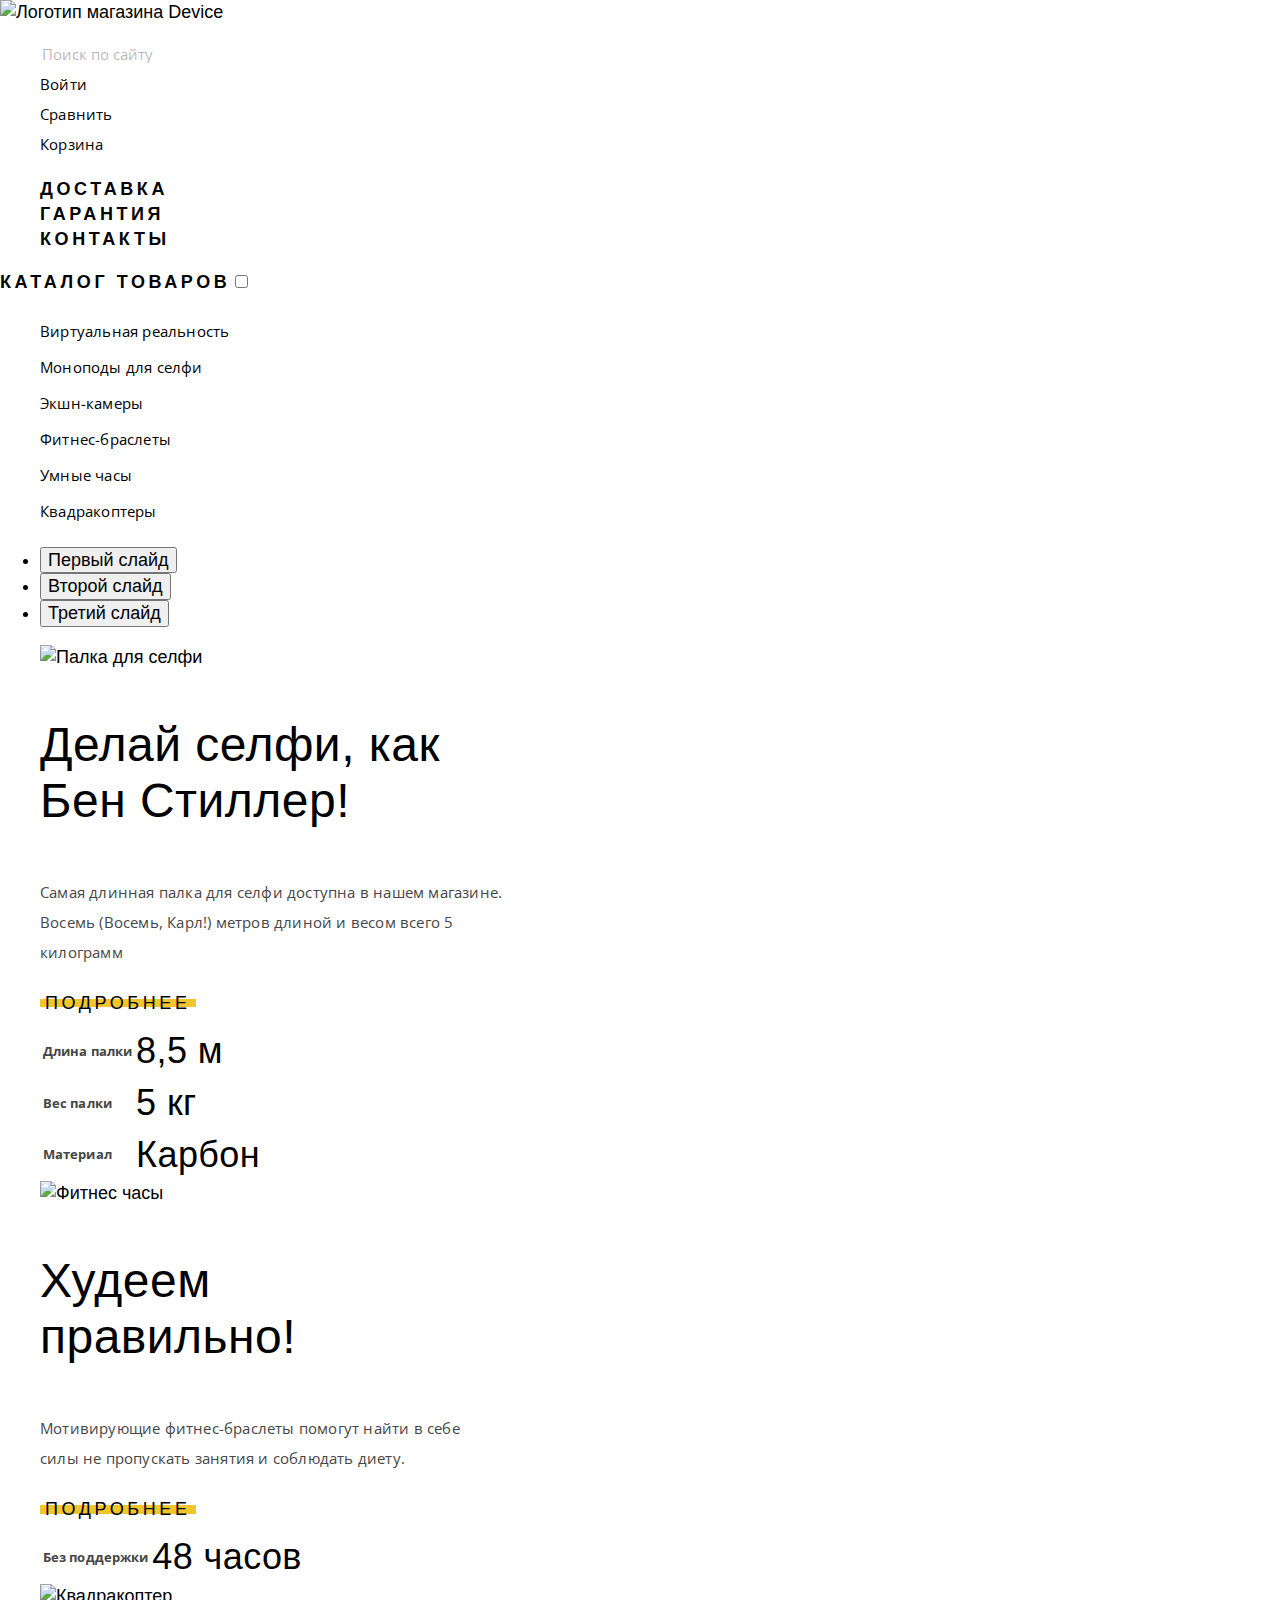
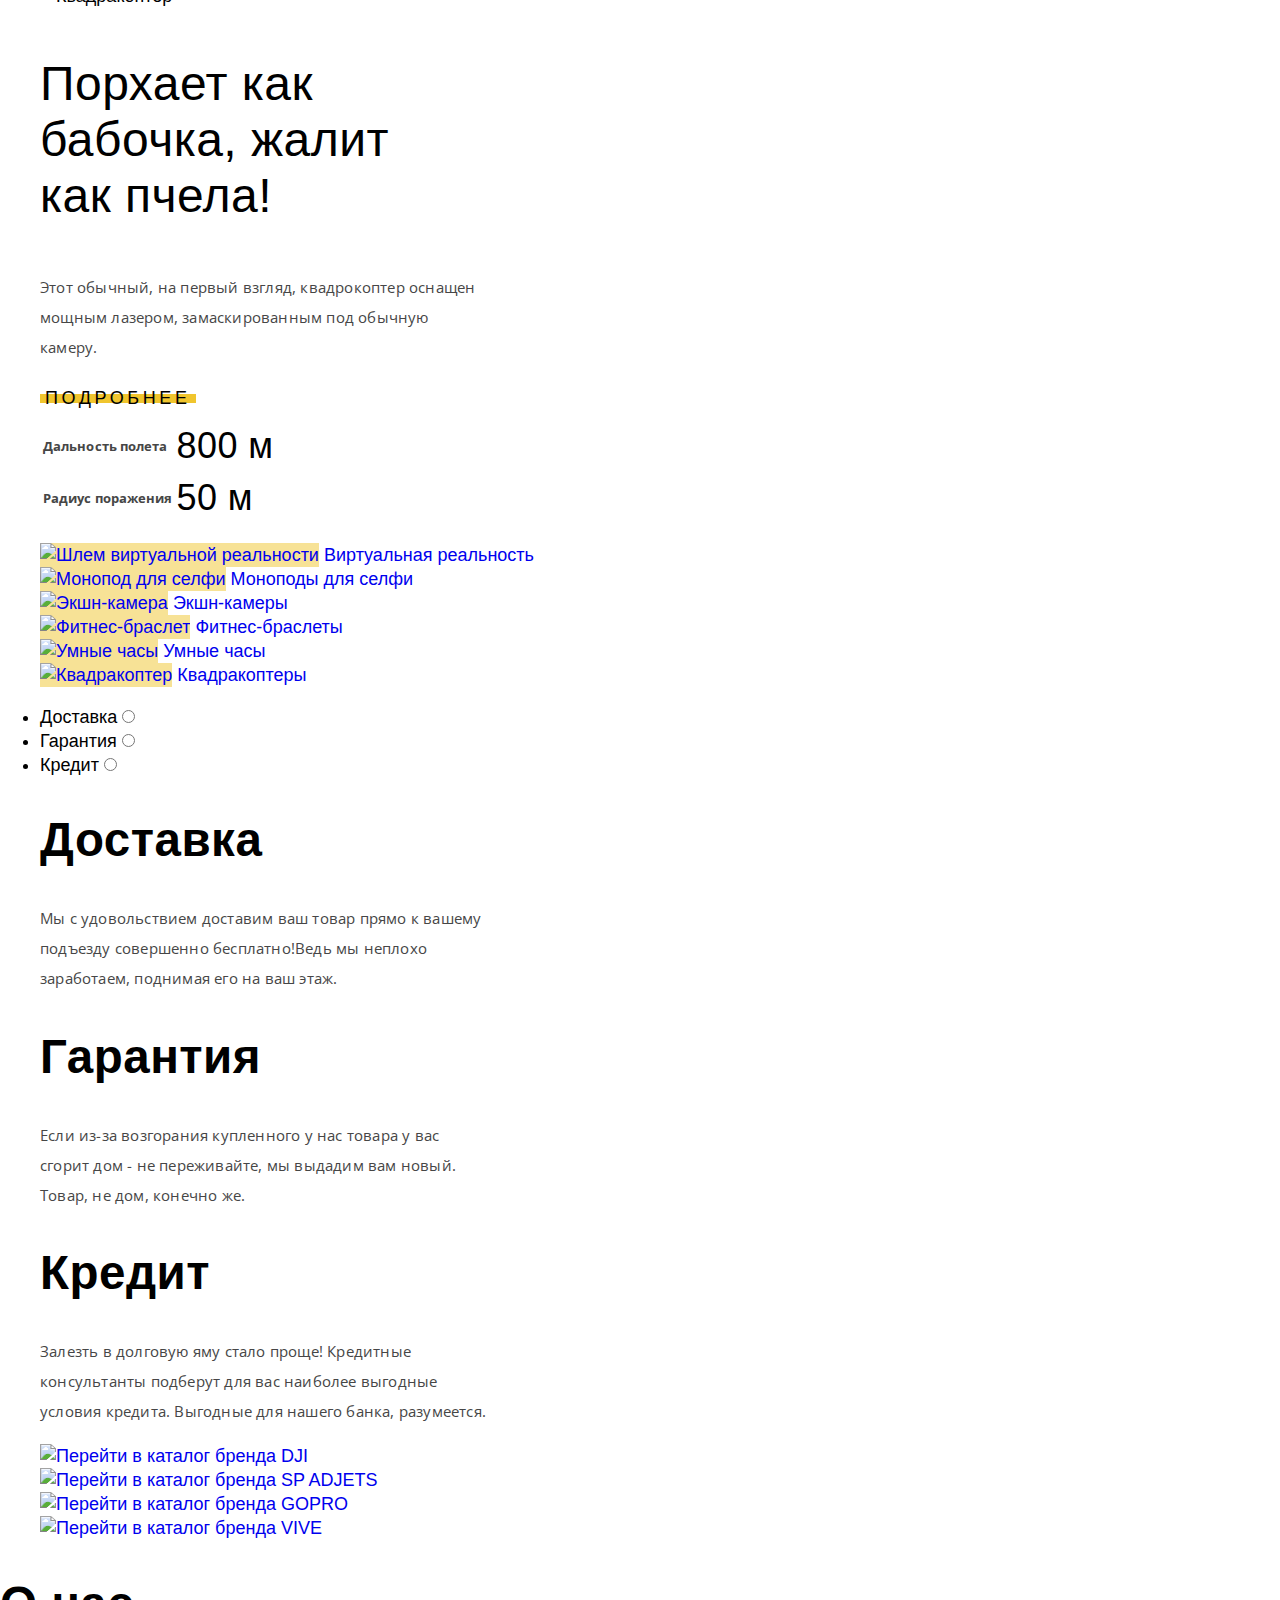
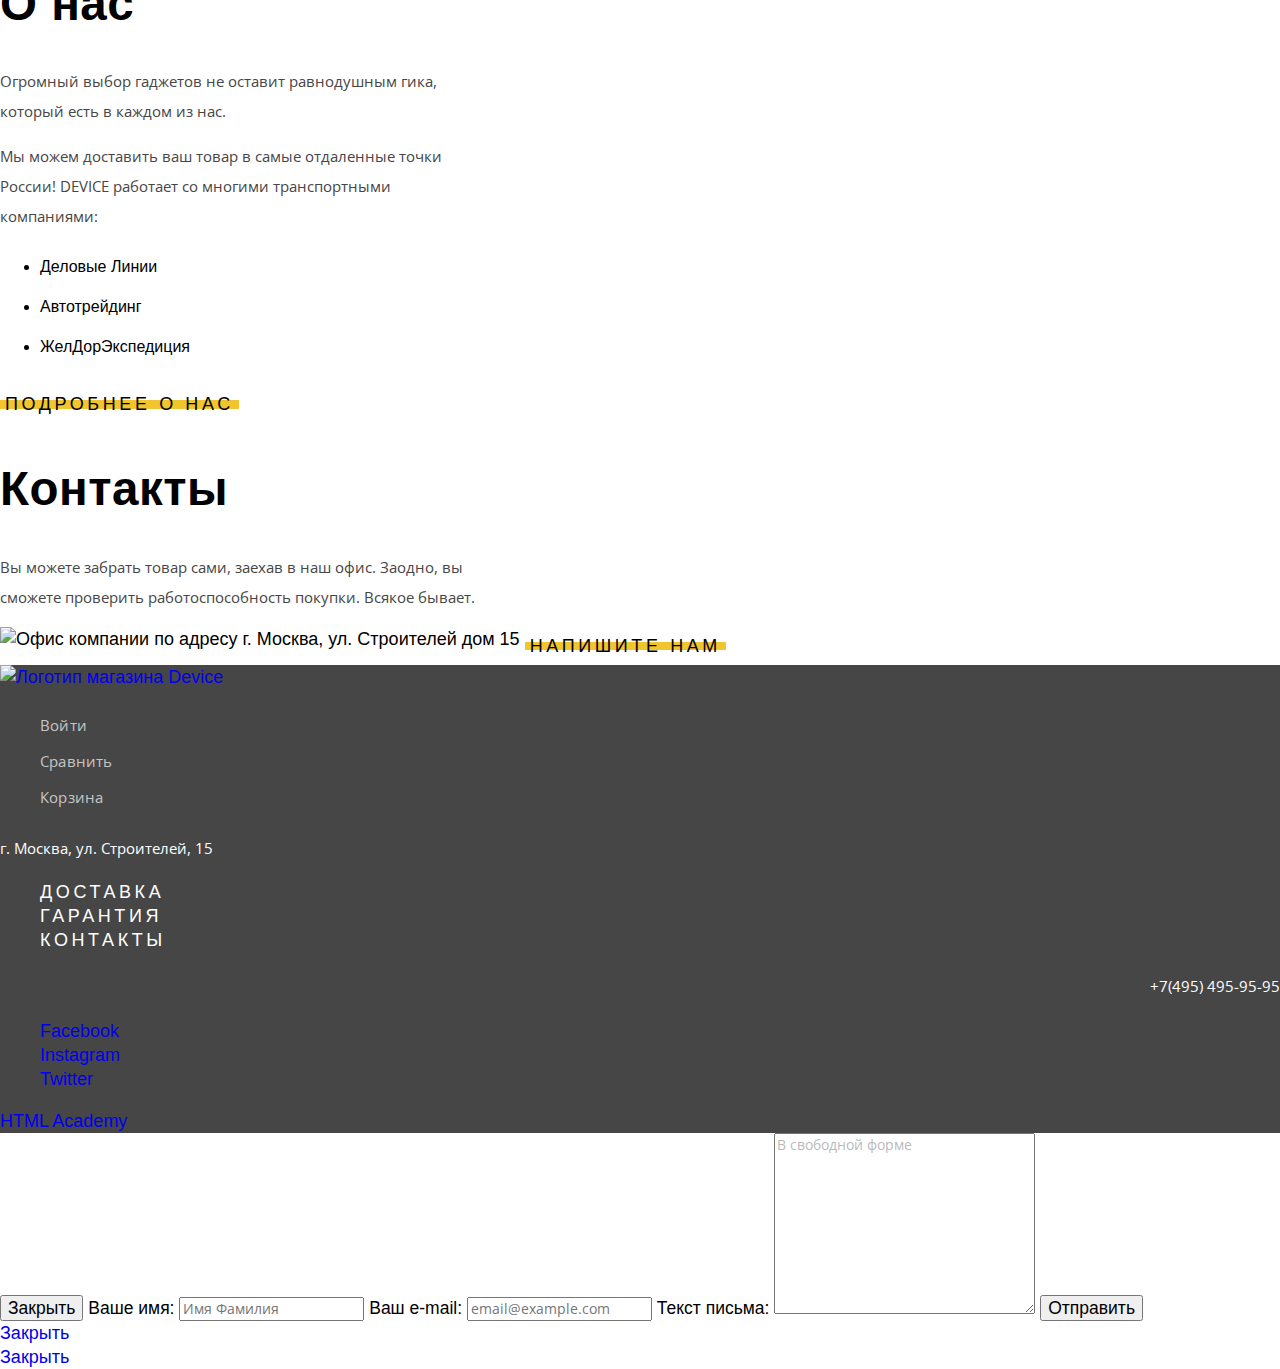
==== 5/index.html @ 34767424 ":heavy_check_mark: Сборка #5" ====
<!DOCTYPE html>
<html lang="ru">

<head>
    <meta charset="utf-8">
    <title>DEVICE</title>
    <link rel="stylesheet" href="./normalize.css">
    <link rel="stylesheet" href="./style.css">
    <link href="https://fonts.googleapis.com/css?family=Open+Sans:300&amp;subset=cyrillic" rel="stylesheet">
  <base href="https://htmlacademy-htmlcss.github.io/226838-device/5/">
</head>

<body>
    <header class="main-header">
        <nav class="header-navigation">
            <a class="main-header-logo">
                <img src="img/logo.svg" width="164" height="36" alt="Логотип магазина Device" width="192" height="38">
            </a>
            <ul class="user-navigation">
                <li class="user-navigation-search">
                    <form action="get">
                        <label for="header_search">
                    <input id="header_search" type="search" value="Поиск по сайту">
                </label>
                    </form>
                </li>
                <li class="user-navigation-link login-link"><a href="#">Войти</a></li>
                <li class="user-navigation-link"><a href="#">Сравнить</a></li>
                <li class="user-navigation-link"><a href="#">Корзина</a></li>
            </ul>
            <ul class="services-navigation">
                <li><a href="#">Доставка</a></li>
                <li><a href="#">Гарантия</a></li>
                <li><a href="#">Контакты</a></li>
            </ul>
            <label class='full-catalog-button' for="full-catalog">Каталог товаров</label>
            <input type="checkbox" id="full-catalog" name="header-catalog"></input>
            <ul class="products-navigation">
                <li><a href="#">Виртуальная реальность</a></li>
                <li><a href="catalog_selfie_stick.html">Моноподы для селфи</a></li>
                <li><a href="#">Экшн-камеры</a></li>
                <li><a href="#">Фитнес-браслеты</a></li>
                <li><a href="#">Умные часы</a></li>
                <li><a href="#">Квадракоптеры</a></li>
            </ul>
        </nav>
    </header>

    <main class="container">
        <h1 class="visually-hidden">Магазин техники Device</h1>
        <!--Slider-->
        <section class="featured-products">
            <h2 class="visually-hidden">Лучшие предложения</h2>
            <ul class="slides_switches">
                <li class="slide_radio"><button class="slides_btn">Первый слайд</button></li>
                <li class="slide_radio"><button class="slides_btn">Второй слайд</button></li>
                <li class="slide_radio"><button class="slides_btn">Третий слайд</button></li>
            </ul>
            <ul class="featured-slides">
                <li class="slider-1">
                    <img class="slider-image" width="384" height="486" src="img/slider-1.png" alt="Палка для селфи">
                    <div class="featured-description">
                        <p>Делай селфи, как Бен Стиллер!</p>
                        <p class="featured-description-1">Самая длинная палка для селфи доступна в нашем магазине. Восемь (Восемь, Карл!) метров длиной и весом всего 5 килограмм
                        </p>
                        <a class="device-button" href="#">Подробнее</a>
                        <table class="featured-advances">
                            <tr>
                                <th>Длина палки</th>
                                <td>8,5 м</td>
                            </tr>
                            <tr>
                                <th>Вес палки</th>
                                <td>5 кг</td>
                            </tr>
                            <tr>
                                <th>Материал</th>
                                <td>Карбон</td>
                            </tr>
                        </table>
                    </div>
                </li>
                <li class="slider-2">
                    <img class="slider-image" height="485" width="345" src="img/slider-2.png" alt="Фитнес часы">
                    <div class="featured-description">
                        <p>Худеем правильно!</p>
                        <p class="featured-description-2">Мотивирующие фитнес-браслеты помогут найти в себе силы не пропускать занятия и соблюдать диету.
                        </p>
                        <a class="device-button" href="#">Подробнее</a>
                        <table class="featured-advances">
                            <tr>
                                <th>Без поддержки</th>
                                <td>48 часов</td>
                            </tr>
                        </table>
                    </div>
                </li>
                <li class="slider-3">
                    <img class="slider-image" src="img/slider-3.png" height="334" width="526" alt="Квадракоптер">
                    <div class="featured-description">
                        <p>Порхает как бабочка, жалит как пчела!</p>
                        <p class="featured-description-3"> Этот обычный, на первый взгляд, квадрокоптер оснащен мощным лазером, замаскированным под обычную камеру.
                        </p>
                        <a class="device-button" href="#">Подробнее</a>
                        <table class="featured-advances">
                            <tr>
                                <th>Дальность полета</th>
                                <td>800 м</td>
                            </tr>
                            <tr>
                                <th>Радиус поражения</th>
                                <td>50 м</td>
                            </tr>
                        </table>
                    </div>
                </li>
            </ul>
        </section>

        <section class="featured-categories">
            <h2 class="visually-hidden">Каталог</h2>
            <ul class="categories-list">
                <li class="categores-list-features">
                    <a href="#">
                        <img src="img/popular-1.svg" width="160" height="160" alt="Шлем виртуальной реальности">
                        <span class="categories-list-feature">Виртуальная реальность</span>
                    </a>
                </li>
                <li class="categores-list-features">
                    <a href="catalog_selfie_stick.html">
                        <img src="img/popular-2.svg" width="160" height="160" alt="Монопод для селфи">
                        <span class="categories-list-feature">Моноподы для селфи</span>
                    </a>
                </li>
                <li class="categores-list-features">
                    <a href="#">
                        <img src="img/popular-3.svg" width="160" height="160" alt="Экшн-камера">
                        <span class="categories-list-feature">Экшн-камеры</span>
                    </a>
                </li>
                <li class="categores-list-features">
                    <a href="#">
                        <img src="img/popular-4.svg" width="160" height="160" alt="Фитнес-браслет">
                        <span class="categories-list-feature">Фитнес-браслеты</span>
                    </a>
                </li>
                <li class="categores-list-features">
                    <a href="#">
                        <img src="img/popular-5.svg" width="160" height="160" alt="Умные часы">
                        <span class="categories-list-feature">Умные часы</span>
                    </a>
                </li>
                <li class="categores-list-features">
                    <a href="#">
                        <img src="img/popular-6.svg" width="160" height="160" alt="Квадракоптер">
                        <span class="categories-list-feature">Квадракоптеры</span>
                    </a>
                </li>
            </ul>
        </section>

        <section class="services-information">
            <h2 class="visually-hidden">Сервисы</h2>
            <ul class="services-features">
                <li>
                    <label>Доставка</label>
                    <input type="radio" name="advances-shipping" value="shipping">
                </li>
                <li>
                    <label>Гарантия</label>
                    <input type="radio" name="advances-shipping" value="warranty">
                </li>
                <li>
                    <label>Кредит</label>
                    <input type="radio" name="advances-shipping" value="loan">
                </li>
            </ul>
            <ul class="services-description">
                <li>
                    <h2>Доставка</h2>
                    <p>Мы с удовольствием доставим ваш товар прямо к вашему подъезду совершенно бесплатно!Ведь мы неплохо заработаем, поднимая его на ваш этаж.</p>
                </li>
                <li>
                    <h2>Гарантия</h2>
                    <p>Если из-за возгорания купленного у нас товара у вас сгорит дом - не переживайте, мы выдадим вам новый. <br>Товар, не дом, конечно же.</p>
                </li>
                <li>
                    <h2>Кредит</h2>
                    <p>Залезть в долговую яму стало проще! Кредитные консультанты подберут для вас наиболее выгодные условия кредита. Выгодные для нашего банка, разумеется.</p>
                </li>
            </ul>
        </section>

        <section class="featured-companies">
            <h2 class="visually-hidden">Бренды, представленные в магазине</h2>
            <ul class="companies-list">
                <a href="#">
                    <li><img src="img/logo-1.png" width="260" height="100" alt="Перейти в каталог бренда DJI"></li>
                </a>
                <a href="#">
                    <li><img src="img/logo-2.png" width="260" height="100" alt="Перейти в каталог бренда SP ADJETS"></li>
                </a>
                <a href="#">
                    <li><img src="img/logo-3.png" width="260" height="100" alt="Перейти в каталог бренда GOPRO"></li>
                </a>
                <a href="#">
                    <li><img src="img/logo-4.png" width="260" height="100" alt="Перейти в каталог бренда VIVE"></li>
                </a>
            </ul>
        </section>

        <section class="about-us">
            <h2>О нас</h2>
            <p>Огромный выбор гаджетов не оставит равнодушным гика, который есть в каждом из нас.</p>
            <p>Мы можем доставить ваш товар в самые отдаленные точки России! DEVICE работает со многими транспортными компаниями:
            </p>
            <ul class="shipping-companies" aria-label="Транспортные компании Device">
                <li>Деловые Линии</li>
                <li>Автотрейдинг</li>
                <li>ЖелДорЭкспедиция</li>
            </ul>
            <a class="device-button" href="#">Подробнее о нас</a>
        </section>

        <section class="contacts">
            <h2>Контакты</h2>
            <p>Вы можете забрать товар сами, заехав в наш офис. Заодно, вы сможете проверить работоспособность покупки. Всякое бывает.</p>
            <img src="img/map-jpg.jpg" width="560" height="222" alt="Офис компании по адресу г. Москва, ул. Строителей дом 15">
            <button class="device-button" type="submit">Напишите нам</button>
        </section>

    </main>

    <footer class=" main-footer">
        <div class="footer-navigation">
            <a class="footer_navigation_logo" href="#"><img class="footer_navigation_logo" src="img/logo_4.svg" width="164" height="36" alt="Логотип магазина Device "></a>
            <ul class="footer-user-nav">
                <li><a href="#">Войти</a></li>
                <li><a href="#">Сравнить</a></li>
                <li><a href="#">Корзина</a></li>
            </ul>
        </div>
        <div class="footer-website-nav">
            <p>г. Москва, ул. Строителей, 15</p>
            <div class="footer-advantages">
                <ul class="footer-contacts">
                    <li><a href="#">Доставка</a></li>
                    <li><a href="#">Гарантия</a></li>
                    <li><a href="#">Контакты</a></li>
                </ul>
            </div>
            <p>+7(495) 495-95-95</p>
        </div>

        <div class="footer-social">
            <ul class="social-buttons">
                <li><a class="social-button" href="#">Facebook</a></li>
                <li><a class="social-button" href="#">Instagram</a></li>
                <li><a class="social-button" href="#">Twitter</a></li>
            </ul>
            <a class="project-link " href="https://htmlacademy.ru/profile/id226838 ">HTML Academy</a>
        </div>
    </footer>

    <section class="modal modal-feedback">
        <h2 class="visually-hidden ">Обратная связь</h2>
        <form class="feedback-form" method="post">
            <button type="button" class="modal-close">Закрыть</button>
            <label for="name">Ваше имя:</label>
            <input type="text" id="name" name="name" placeholder="Имя Фамилия">
            <label for="email">Ваш e-mail:</label>
            <input type="email" id="email" name="email" placeholder="email@example.com">
            <label for="input-text">Текст письма:</label>
            <textarea name="input-text" id="input-text" cols="30" rows="10">В свободной форме</textarea>
            <button type="submit" class="button">Отправить</button>
        </form>
        <a href="#" class="modal-close ">Закрыть</a>

        <section class="modal modal-map">
            <h2 class="visually-hidden">Где мы находимся</h2>
            <a href="#" class="modal-close ">Закрыть</a>
        </section>


    </section>
</body>

</html
---- 5/style.css ----
@font-face {
    font-family: Gilroy-ExtraBold;
    src: url("/font/Gilroyextrabold.woff2") format("woff2"), url("/font/Gilroyextrabold.woff") format("woff");
}

@font-face {
    font-family: Gilroy-Light;
    src: url("/font/Gilroylight.woff2") format("woff2"), url("/font/Gilroylight.woff") format("woff");
}

body {
    margin: 0;
    padding: 0;
    background-color: #ffffff;
    font-size: 18px;
    line-height: 24px;
    color: #000000;
    text-align: left;
    font-family: Gilroy-ExtraBold, "Arial", sans-serif;
}

a {
    text-decoration: none;
}

.visually-hidden {
    position: absolute;
    width: 1px;
    height: 1px;
    margin: -1px;
    border: 0px;
    padding: 0px;
    clip: rect(0 0 0 0);
    overflow: hidden;
}


/* header */

.services-navigation,
.user-navigation,
.products-navigation {
    list-style: none;
}

.user-navigation,
.user-navigation-link a {
    font-family: 'Open Sans', sans-serif;
    font-size: 15px;
    line-height: 2;
    letter-spacing: 0.2px;
    color: #000000;
}

.user-navigation-search [type="search"] {
    color: rgba(0, 0, 0, 0.3);
    background-color: transparent;
    border: 0px solid;
}

.services-navigation a,
.full-catalog-button {
    line-height: 1.33;
    font-size: 18px;
    font-weight: 800;
    color: #000000;
    letter-spacing: 3.6px;
    text-transform: uppercase;
}

.products-navigation a {
    font-family: 'Open Sans', sans-serif;
    font-size: 15px;
    line-height: 2.4;
    letter-spacing: 0.2px;
    color: #000000;
}

.services-navigation a:hover,
.user-navigation a:hover,
.products-navigation a:hover,
.full-catalog-button:hover {
    color: rgba(0, 0, 0, 0.6);
}

.services-navigation a:focus,
.user-navigation a:focus,
.products-navigation a:focus,
.full-catalog-button:focus {
    color: rgba(0, 0, 0, 0.3)
}

.user-navigation-search [type="search"]:hover {
    color: rgba(0, 0, 0, 0.6);
}

.user-navigation-search [type="search"]:focus {
    color: #000000;
}


/* button */

.device-button {
    position: relative;
    display: inline-block;
    padding-top: 9px;
    padding-right: 5px;
    padding-bottom: 9px;
    padding-left: 5px;
    font-size: 18px;
    vertical-align: top;
    text-align: center;
    color: #000000;
    text-transform: uppercase;
    text-decoration: none;
    letter-spacing: 3.6px;
    background: none;
    border: none;
    cursor: pointer;
}

.device-button:active {
    color: rgba(0, 0, 0, 0.3);
}

.device-button::before {
    content: "";
    position: absolute;
    top: 40%;
    left: 0;
    z-index: -1;
    width: 100%;
    height: 20%;
    background-color: #f0c52e;
    transition: all 0.2s ease-in-out;
}

.device-button:hover::before {
    top: 0;
    height: 100%;
}


/* main */

.featured-slides {
    list-style-type: none;
}

.featured-description p:first-of-type {
    line-height: 56px;
    max-width: 406px;
    font-size: 48px;
    letter-spacing: 0.48px;
}

.featured-description p:last-of-type {
    font-family: 'Open Sans', sans-serif;
    font-size: 15px;
    letter-spacing: 0.15px;
    color: #464646;
    line-height: 2;
    letter-spacing: 0.2px;
}

.featured-description-1 {
    max-width: 480px;
}

.featured-description-2 {
    max-width: 460px;
}

.featured-description-3 {
    max-width: 440px;
}

.featured-advances td {
    font-family: Gilroy-Light, sans-serif;
    font-weight: 300;
    font-size: 36px;
    line-height: 1.33;
    letter-spacing: 0.4px;
}

.featured-advances th {
    font-family: 'Open Sans', sans-serif;
    font-size: 13px;
    line-height: 1.54;
    letter-spacing: 0.1px;
    color: #464646;
}

.categories-list {
    list-style-type: none;
}

.categories-list img {
    background-color: rgba(240, 197, 46, 0.5);
    width: 160px;
    height: 160px;
    ;
}

.services-description {
    list-style-type: none;
}

.services-description h2 {
    font-size: 47.5px;
    line-height: 1;
    letter-spacing: 0.5px;
    color: #000000;
}

.services-description p {
    font-family: 'Open Sans', sans-serif;
    font-size: 15px;
    line-height: 2;
    letter-spacing: 0.2px;
    text-align: left;
    color: #464646;
    max-width: 450px;
}

.companies-list {
    list-style-type: none;
}


/* about us  and contacts */

.about-us h2,
.contacts h2 {
    font-size: 47.5px;
    line-height: 1;
    letter-spacing: 0.5px;
    color: #000000;
}

.about-us p,
.contacts p {
    font-family: 'Open Sans', sans-serif;
    font-size: 15px;
    line-height: 2;
    color: #464646;
    max-width: 473px;
}

.contacts p {
    max-width: 508px;
}

.shipping-companies {
    font-size: 16px;
    line-height: 2.5;
    color: #000000;
    list-style-type: disc;
}


/* footer */

.main-footer {
    background-color: #464646;
}

.footer-user-nav {
    list-style-type: none;
}

.footer-user-nav a {
    font-family: 'Open Sans', sans-serif;
    font-size: 15px;
    line-height: 2.4;
    letter-spacing: 0.2px;
    color: rgba(255, 255, 255, 0.7);
}

.footer-user-nav a:hover {
    color: #ffffff;
}

.footer-user-nav a:focus {
    color: rgba(255, 255, 255, 0.3);
}

.footer-website-nav p {
    font-family: 'Open Sans', sans-serif;
    font-size: 15px;
    line-height: 2;
    text-align: left;
    color: #ffffff;
}

.footer-website-nav p:last-of-type {
    text-align: right;
}

.footer-contacts {
    list-style-type: none;
    font-size: 18px;
    line-height: 1.33;
    letter-spacing: 3.6px;
    text-transform: uppercase;
}

.footer-contacts a {
    color: #ffffff;
}

.social-buttons {
    list-style-type: none;
}

.feedback-form {
    font-size: 17.5px;
    line-height: 1.4;
    color: #000000;
}

.feedback-form [type="text"],
.feedback-form [type="email"],
.feedback-form textarea {
    font-family: 'Open Sans', sans-serif;
    font-size: 14px;
    line-height: 1.25;
    color: rgba(70, 70, 70, 0.4);
}

.footer_navigation_logo:hover {
    opacity: 0.8;
}

.footer_navigation_logo:focus {
    opacity: 0.4;
}


/*  catalog selfie stick css */

.breadcrumbs {
    list-style-type: none;
}

.breadcrumbs a,
.breadcrumbs-last {
    font-family: 'Open Sans', sans-serif;
    font-size: 14px;
    line-height: 1.71;
    letter-spacing: 0.1px;
    color: rgba(0, 0, 0, 0.3);
}

.filters h2,
.sorting h2 {
    font-size: 17.5px;
    line-height: 1.4;
    letter-spacing: 3.5px;
}

.filters legend {
    font-size: 18px;
    line-height: 1.33;
    letter-spacing: 0.2px;
}

.filter fieldset {
    border: none;
}

.filter_list {
    list-style-type: none;
}

.filter_list label {
    font-family: 'Open Sans', sans-serif;
    font-size: 14px;
    line-height: 2.86;
    letter-spacing: 0.1px;
}

.sorting a {
    font-family: 'Open Sans', sans-serif;
    font-size: 14px;
    line-height: 1.25;
    color: rgba(0, 0, 0, 0.3);
}

.sorting a:focus {
    color: #000000;
}

.catalog-list {
    list-style-type: none;
}

.catalog-item h3 {
    font-size: 18px;
    line-height: 1.33;
    letter-spacing: 0.2px;
    color: #000000;
}

.catalog-item span {
    font-family: Gilroy-Light, "Arial", sans-serif;
    font-size: 16px;
    line-height: 1.5;
    letter-spacing: 0.2px;
    text-align: right;
    color: #464646;
}
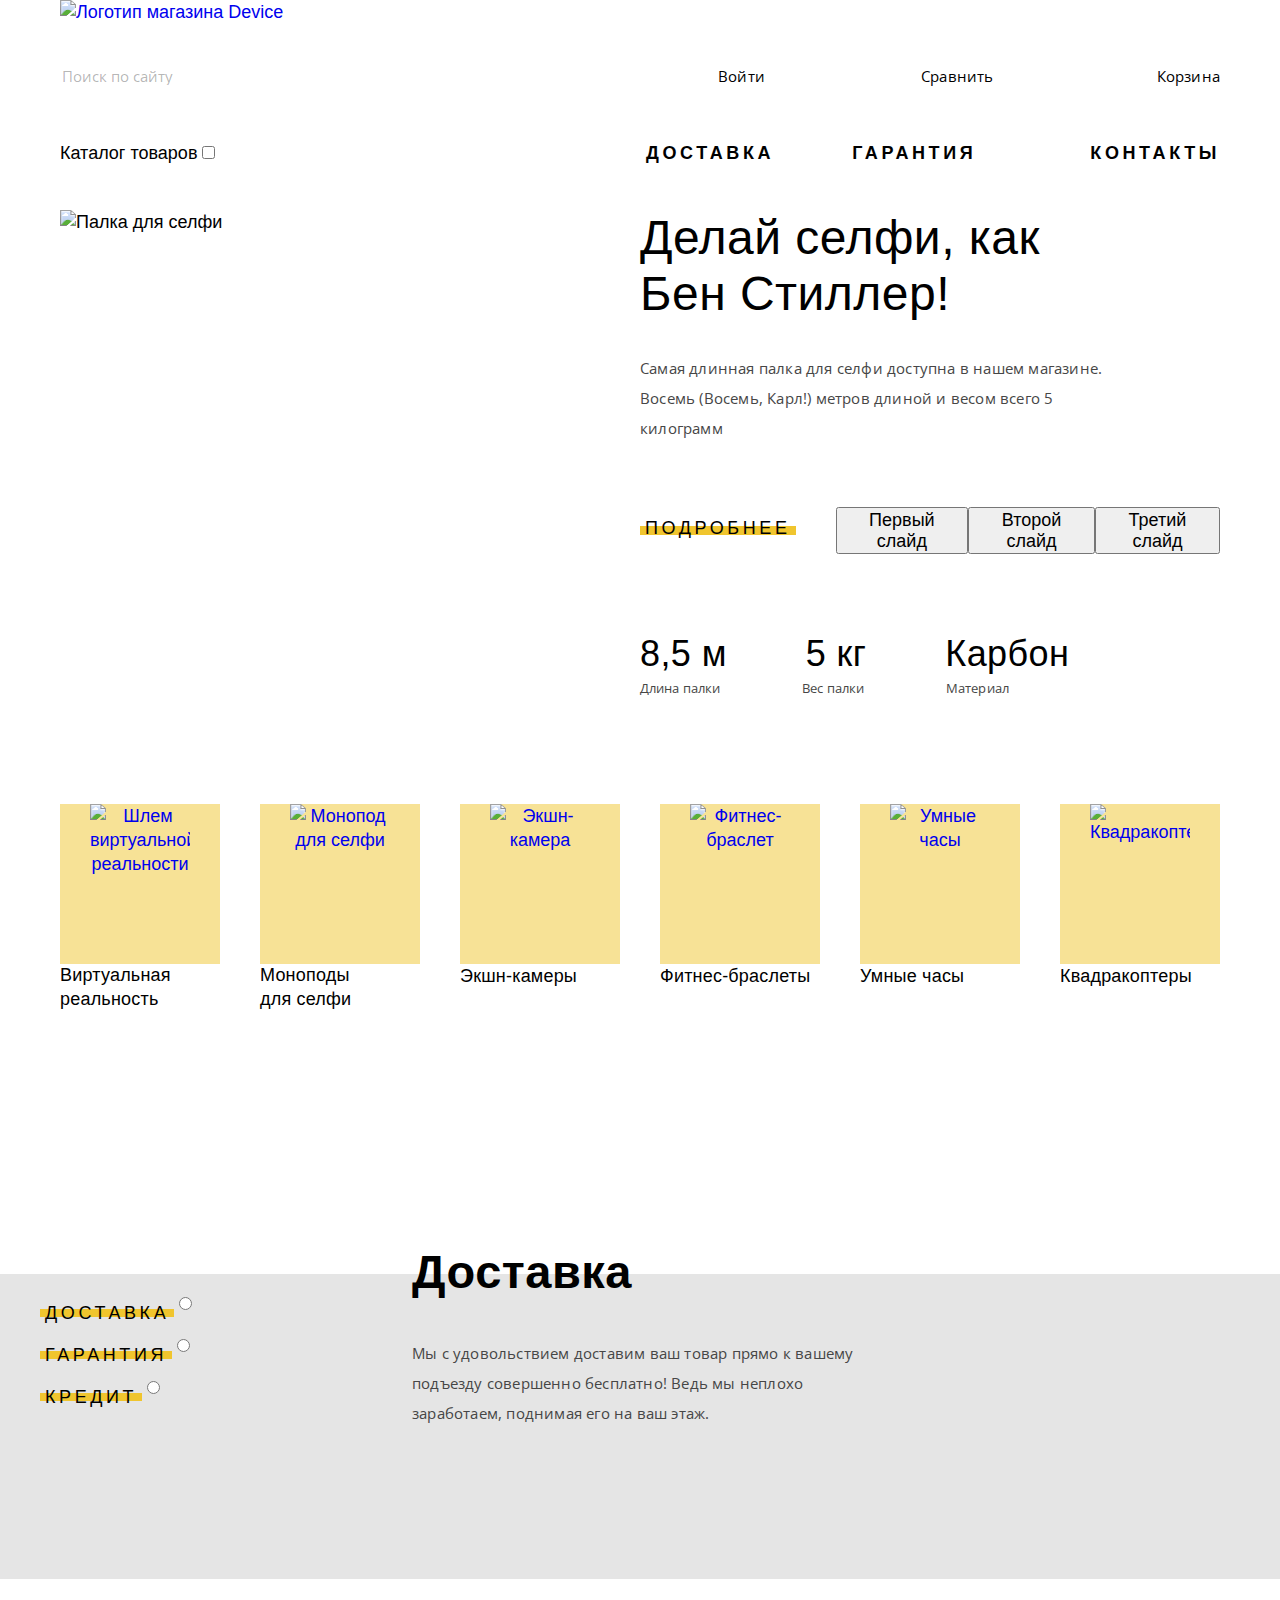
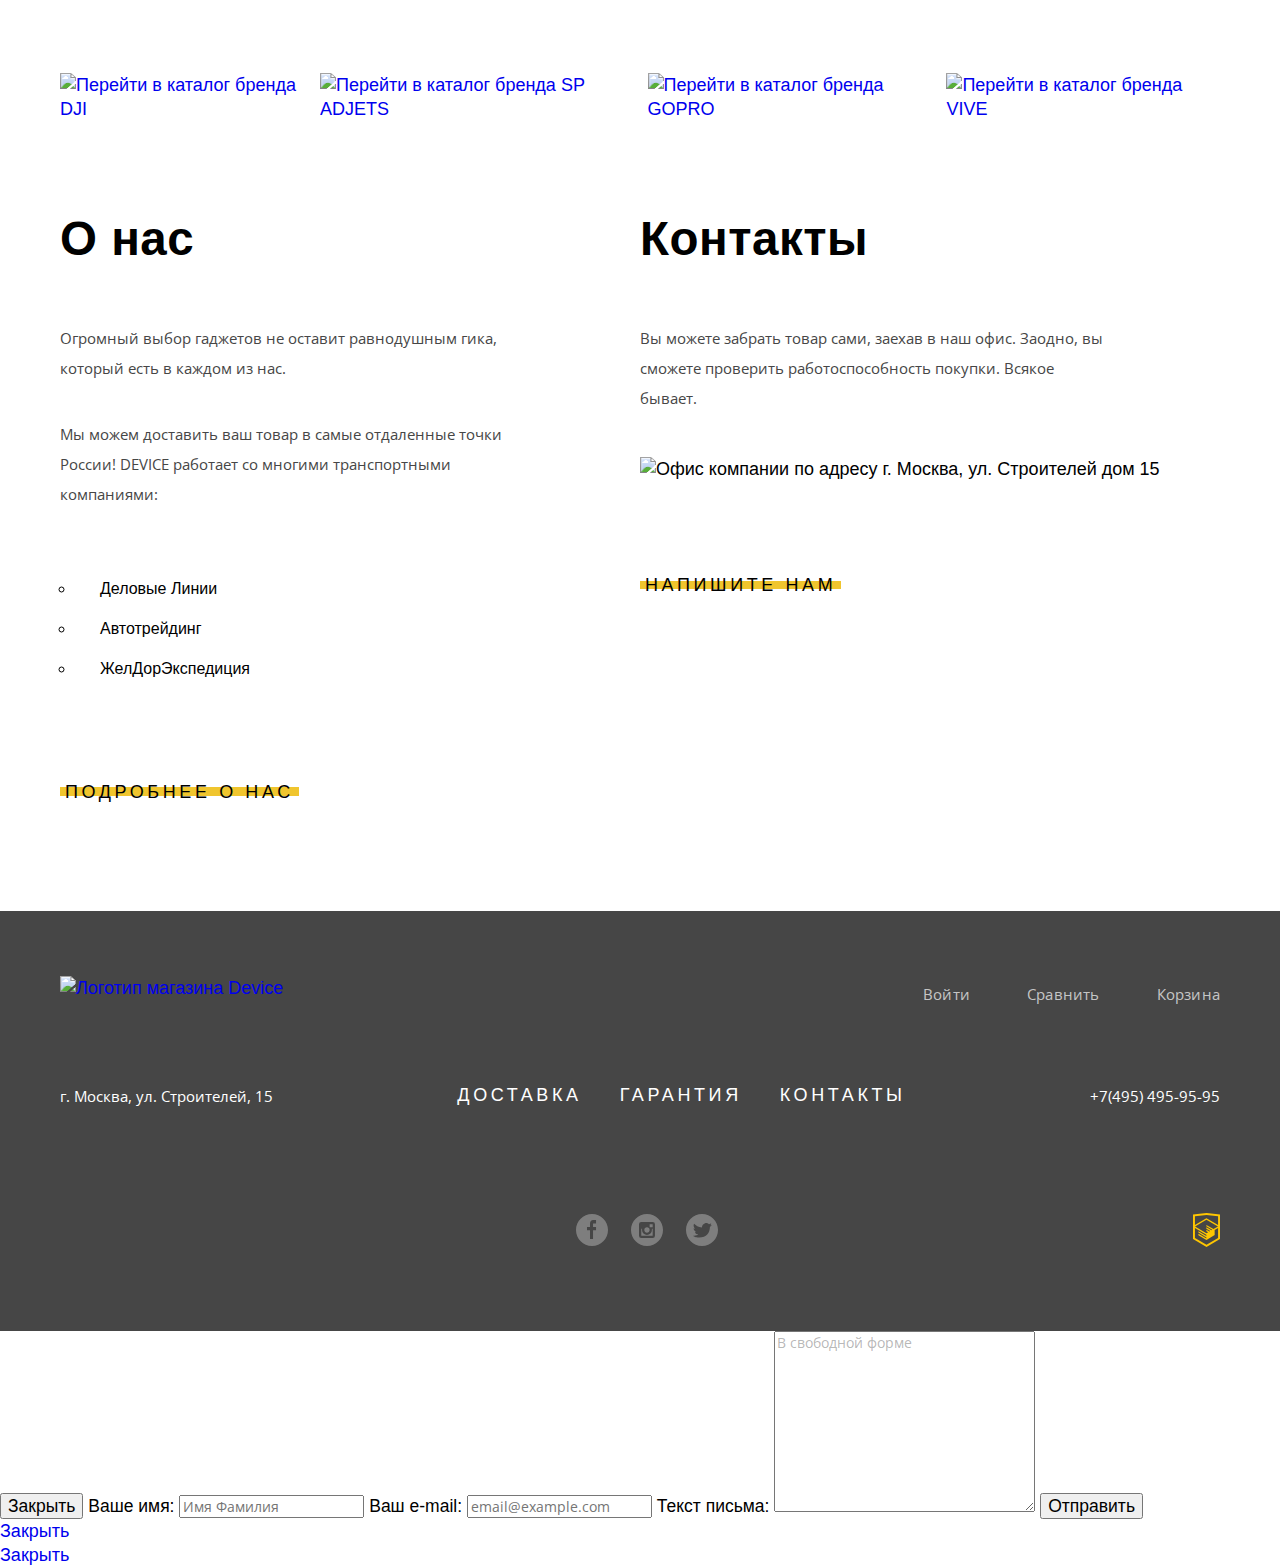
==== commit 338b3bef: ":heavy_check_mark: Сборка #5" ====
--- a/5/index.html
+++ b/5/index.html
@@ -13,31 +13,40 @@
 <body>
     <header class="main-header">
         <nav class="header-navigation">
-            <a class="main-header-logo">
-                <img src="img/logo.svg" width="164" height="36" alt="Логотип магазина Device" width="192" height="38">
+            <a href="index.html" class="main-header-logo">
+                <img src="img/logo.svg" alt="Логотип магазина Device" width="163" height="36">
             </a>
-            <ul class="user-navigation">
-                <li class="user-navigation-search">
+            <div class="user-navigation">
+                <div class="user-navigation-search">
                     <form action="get">
-                        <label for="header_search">
-                    <input id="header_search" type="search" value="Поиск по сайту">
-                </label>
+                        <label for="header-search">
+            <input id="header-search" type="search" value="Поиск по сайту"></label>
                     </form>
-                </li>
-                <li class="user-navigation-link login-link"><a href="#">Войти</a></li>
-                <li class="user-navigation-link"><a href="#">Сравнить</a></li>
-                <li class="user-navigation-link"><a href="#">Корзина</a></li>
-            </ul>
-            <ul class="services-navigation">
-                <li><a href="#">Доставка</a></li>
-                <li><a href="#">Гарантия</a></li>
-                <li><a href="#">Контакты</a></li>
-            </ul>
-            <label class='full-catalog-button' for="full-catalog">Каталог товаров</label>
-            <input type="checkbox" id="full-catalog" name="header-catalog"></input>
-            <ul class="products-navigation">
+                </div>
+                <div class="user-navigation-right">
+                    <ul class="user-navigation-list">
+                        <li class="user-navigation-link"><a href="#" class="user-profile">Войти</a></li>
+                        <li class="user-navigation-link"><a href="#">Сравнить</a></li>
+                        <li class="user-navigation-link"><a href="#">Корзина</a></li>
+                    </ul>
+                </div>
+            </div>
+            <div class="pre-catalog-wrap">
+                <div class="items-catalog-wrap">
+                    <label for="full-catalog">Каталог товаров</label>
+                    <input id="full-catalog" name="header-catalog" type="checkbox"></input>
+                </div>
+                <div class="services-navigation-wrap">
+                    <ul class="services-navigation">
+                        <li><a href="#">Доставка</a></li>
+                        <li><a href="#">Гарантия</a></li>
+                        <li><a href="#">Контакты</a></li>
+                    </ul>
+                </div>
+            </div>
+            <ul class="products-navigation visually-hidden">
                 <li><a href="#">Виртуальная реальность</a></li>
-                <li><a href="catalog_selfie_stick.html">Моноподы для селфи</a></li>
+                <li><a href="#">Моноподы для селфи</a></li>
                 <li><a href="#">Экшн-камеры</a></li>
                 <li><a href="#">Фитнес-браслеты</a></li>
                 <li><a href="#">Умные часы</a></li>
@@ -51,67 +60,85 @@
         <!--Slider-->
         <section class="featured-products">
             <h2 class="visually-hidden">Лучшие предложения</h2>
-            <ul class="slides_switches">
-                <li class="slide_radio"><button class="slides_btn">Первый слайд</button></li>
-                <li class="slide_radio"><button class="slides_btn">Второй слайд</button></li>
-                <li class="slide_radio"><button class="slides_btn">Третий слайд</button></li>
-            </ul>
             <ul class="featured-slides">
-                <li class="slider-1">
-                    <img class="slider-image" width="384" height="486" src="img/slider-1.png" alt="Палка для селфи">
+                <li class="slider">
+                    <div class="slider-image-wrap"><img class="slider-image" width="384" height="486" src="img/slider-1.png" alt="Палка для селфи"></div>
                     <div class="featured-description">
-                        <p>Делай селфи, как Бен Стиллер!</p>
+                        <p class="featured-header-1">Делай селфи, как Бен Стиллер!</p>
                         <p class="featured-description-1">Самая длинная палка для селфи доступна в нашем магазине. Восемь (Восемь, Карл!) метров длиной и весом всего 5 килограмм
                         </p>
-                        <a class="device-button" href="#">Подробнее</a>
-                        <table class="featured-advances">
-                            <tr>
-                                <th>Длина палки</th>
-                                <td>8,5 м</td>
-                            </tr>
-                            <tr>
-                                <th>Вес палки</th>
-                                <td>5 кг</td>
-                            </tr>
-                            <tr>
-                                <th>Материал</th>
-                                <td>Карбон</td>
-                            </tr>
-                        </table>
+                        <div class="button-radio-wrap">
+                            <a class="device-button" href="#">Подробнее</a>
+                            <ul class="slides-switches">
+                                <li class="slide-radio"><button class="slides-btn">Первый слайд</button></li>
+                                <li class="slide-radio"><button class="slides-btn">Второй слайд</button></li>
+                                <li class="slide-radio"><button class="slides-btn">Третий слайд</button></li>
+                            </ul>
+                        </div>
+                        <div class="table-wrap">
+                            <ul class="featured-advances-top">
+                                <li>Длина палки</li>
+                                <li>Вес палки</li>
+                                <li>Материал</li>
+                            </ul>
+                            <ul class="featured-advances-bottom">
+                                <li>8,5 м</li>
+                                <li>5 кг</li>
+                                <li>Карбон</li>
+                            </ul>
+                        </div>
                     </div>
                 </li>
-                <li class="slider-2">
-                    <img class="slider-image" height="485" width="345" src="img/slider-2.png" alt="Фитнес часы">
+                <li class="slider visually-hidden">
+                    <div class="slider-image-wrap"><img class="slider-image" height="485" width="345" src="img/slider-2.png" alt="Фитнес часы"></div>
                     <div class="featured-description">
                         <p>Худеем правильно!</p>
                         <p class="featured-description-2">Мотивирующие фитнес-браслеты помогут найти в себе силы не пропускать занятия и соблюдать диету.
                         </p>
-                        <a class="device-button" href="#">Подробнее</a>
-                        <table class="featured-advances">
-                            <tr>
-                                <th>Без поддержки</th>
-                                <td>48 часов</td>
-                            </tr>
-                        </table>
+                        <div class="button-radio-wrap">
+                            <a class="device-button" href="#">Подробнее</a>
+                            <ul class="slides-switches">
+                                <li class="slide-radio"><button class="slides-btn">Первый слайд</button></li>
+                                <li class="slide-radio"><button class="slides-btn">Второй слайд</button></li>
+                                <li class="slide-radio"><button class="slides-btn">Третий слайд</button></li>
+                            </ul>
+                        </div>
+                        <div class="table-wrap">
+                            <ul class="featured-advances-top">
+                                <li>Без поддержки</li>
+                            </ul>
+                            <ul class="featured-advances-bottom">
+                                <li>48 часов</li>
+                            </ul>
+                        </div>
                     </div>
                 </li>
-                <li class="slider-3">
-                    <img class="slider-image" src="img/slider-3.png" height="334" width="526" alt="Квадракоптер">
+                <li class="slider visually-hidden">
+                    <div class="slider-image-wrap">
+                        <img class="slider-image" src="img/slider-3.png" height="334" width="526" alt="Квадракоптер">
+                    </div>
                     <div class="featured-description">
                         <p>Порхает как бабочка, жалит как пчела!</p>
                         <p class="featured-description-3"> Этот обычный, на первый взгляд, квадрокоптер оснащен мощным лазером, замаскированным под обычную камеру.
                         </p>
-                        <a class="device-button" href="#">Подробнее</a>
-                        <table class="featured-advances">
-                            <tr>
-                                <th>Дальность полета</th>
-                                <td>800 м</td>
-                            </tr>
-                            <tr>
-                                <th>Радиус поражения</th>
-                                <td>50 м</td>
-                            </tr>
-                        </table>
+                        <div class="button-radio-wrap">
+                            <a class="device-button" href="#">Подробнее</a>
+                            <ul class="slides-switches">
+                                <li class="slide-radio"><button class="slides-btn">Первый слайд</button></li>
+                                <li class="slide-radio"><button class="slides-btn">Второй слайд</button></li>
+                                <li class="slide-radio"><button class="slides-btn">Третий слайд</button></li>
+                            </ul>
+                        </div>
+                        <div class="table-wrap">
+                            <ul class="featured-advances-top">
+                                <li class="featured-quadcopter-top">Дальность полета</li>
+                                <li class="featured-quadcopter-top">Радиус поражения</li>
+                            </ul>
+                            <ul class="featured-advances-bottom">
+                                <li class="featured-quadcopter-bottom">800 м</li>
+                                <li class="featured-quadcopter-bottom">50 м</li>
+                            </ul>
+                        </div>
                     </div>
                 </li>
             </ul>
@@ -122,37 +149,38 @@
             <ul class="categories-list">
                 <li class="categores-list-features">
                     <a href="#">
-                        <img src="img/popular-1.svg" width="160" height="160" alt="Шлем виртуальной реальности">
+                        <div class="image-wrap"><img src="img/popular-1.svg" width="160" height="160" alt="Шлем виртуальной реальности">
+                        </div>
                         <span class="categories-list-feature">Виртуальная реальность</span>
                     </a>
                 </li>
                 <li class="categores-list-features">
                     <a href="catalog_selfie_stick.html">
-                        <img src="img/popular-2.svg" width="160" height="160" alt="Монопод для селфи">
-                        <span class="categories-list-feature">Моноподы для селфи</span>
-                    </a>
-                </li>
-                <li class="categores-list-features">
-                    <a href="#">
-                        <img src="img/popular-3.svg" width="160" height="160" alt="Экшн-камера">
+                        <div class="image-wrap"><img src="img/popular-2.svg" width="160" height="160" alt="Монопод для селфи"></div>
+                        <span class="categories-list-feature">Моноподы <br>для селфи</span>
+                    </a>
+                </li>
+                <li class="categores-list-features">
+                    <a href="#">
+                        <div class="image-wrap"><img src="img/popular-3.svg" width="160" height="160" alt="Экшн-камера"></div>
                         <span class="categories-list-feature">Экшн-камеры</span>
                     </a>
                 </li>
                 <li class="categores-list-features">
                     <a href="#">
-                        <img src="img/popular-4.svg" width="160" height="160" alt="Фитнес-браслет">
+                        <div class="image-wrap"><img src="img/popular-4.svg" width="160" height="160" alt="Фитнес-браслет"></div>
                         <span class="categories-list-feature">Фитнес-браслеты</span>
                     </a>
                 </li>
                 <li class="categores-list-features">
                     <a href="#">
-                        <img src="img/popular-5.svg" width="160" height="160" alt="Умные часы">
+                        <div class="image-wrap"><img src="img/popular-5.svg" width="160" height="160" alt="Умные часы"></div>
                         <span class="categories-list-feature">Умные часы</span>
                     </a>
                 </li>
                 <li class="categores-list-features">
                     <a href="#">
-                        <img src="img/popular-6.svg" width="160" height="160" alt="Квадракоптер">
+                        <div class="image-wrap"><img src="img/popular-6.svg" width="160" height="160" alt="Квадракоптер"></div>
                         <span class="categories-list-feature">Квадракоптеры</span>
                     </a>
                 </li>
@@ -163,28 +191,28 @@
             <h2 class="visually-hidden">Сервисы</h2>
             <ul class="services-features">
                 <li>
-                    <label>Доставка</label>
+                    <label class="device-button">Доставка</label>
                     <input type="radio" name="advances-shipping" value="shipping">
                 </li>
                 <li>
-                    <label>Гарантия</label>
+                    <label class="device-button">Гарантия</label>
                     <input type="radio" name="advances-shipping" value="warranty">
                 </li>
                 <li>
-                    <label>Кредит</label>
+                    <label class="device-button">Кредит</label>
                     <input type="radio" name="advances-shipping" value="loan">
                 </li>
             </ul>
             <ul class="services-description">
                 <li>
                     <h2>Доставка</h2>
-                    <p>Мы с удовольствием доставим ваш товар прямо к вашему подъезду совершенно бесплатно!Ведь мы неплохо заработаем, поднимая его на ваш этаж.</p>
-                </li>
-                <li>
+                    <p>Мы с удовольствием доставим ваш товар прямо к вашему подъезду совершенно бесплатно! Ведь мы неплохо заработаем, поднимая его на ваш этаж.</p>
+                </li>
+                <li class="visually-hidden">
                     <h2>Гарантия</h2>
                     <p>Если из-за возгорания купленного у нас товара у вас сгорит дом - не переживайте, мы выдадим вам новый. <br>Товар, не дом, конечно же.</p>
                 </li>
-                <li>
+                <li class="visually-hidden">
                     <h2>Кредит</h2>
                     <p>Залезть в долговую яму стало проще! Кредитные консультанты подберут для вас наиболее выгодные условия кредита. Выгодные для нашего банка, разумеется.</p>
                 </li>
@@ -208,57 +236,62 @@
                 </a>
             </ul>
         </section>
-
-        <section class="about-us">
-            <h2>О нас</h2>
-            <p>Огромный выбор гаджетов не оставит равнодушным гика, который есть в каждом из нас.</p>
-            <p>Мы можем доставить ваш товар в самые отдаленные точки России! DEVICE работает со многими транспортными компаниями:
-            </p>
-            <ul class="shipping-companies" aria-label="Транспортные компании Device">
-                <li>Деловые Линии</li>
-                <li>Автотрейдинг</li>
-                <li>ЖелДорЭкспедиция</li>
-            </ul>
-            <a class="device-button" href="#">Подробнее о нас</a>
-        </section>
-
-        <section class="contacts">
-            <h2>Контакты</h2>
-            <p>Вы можете забрать товар сами, заехав в наш офис. Заодно, вы сможете проверить работоспособность покупки. Всякое бывает.</p>
-            <img src="img/map-jpg.jpg" width="560" height="222" alt="Офис компании по адресу г. Москва, ул. Строителей дом 15">
-            <button class="device-button" type="submit">Напишите нам</button>
-        </section>
+        <div class="about-us-contacts-container">
+            <section class="about-us">
+                <h2>О нас</h2>
+                <p>Огромный выбор гаджетов не оставит равнодушным гика, который есть в каждом из нас.</p>
+                <p>Мы можем доставить ваш товар в самые отдаленные точки России! DEVICE работает со многими транспортными компаниями:
+                </p>
+                <ul class="shipping-companies" aria-label="Транспортные компании Device">
+                    <li>Деловые Линии</li>
+                    <li>Автотрейдинг</li>
+                    <li>ЖелДорЭкспедиция</li>
+                </ul>
+                <a class="device-button" href="#">Подробнее о нас</a>
+            </section>
+
+            <section class="contacts">
+                <h2>Контакты</h2>
+                <p>Вы можете забрать товар сами, заехав в наш офис. Заодно, вы сможете проверить работоспособность покупки. Всякое бывает.</p>
+                <img src="img/map-jpg.jpg" width="560" height="222" alt="Офис компании по адресу г. Москва, ул. Строителей дом 15">
+                <button class="device-button" type="submit">Напишите нам</button>
+            </section>
+        </div>
 
     </main>
 
     <footer class=" main-footer">
-        <div class="footer-navigation">
-            <a class="footer_navigation_logo" href="#"><img class="footer_navigation_logo" src="img/logo_4.svg" width="164" height="36" alt="Логотип магазина Device "></a>
-            <ul class="footer-user-nav">
-                <li><a href="#">Войти</a></li>
-                <li><a href="#">Сравнить</a></li>
-                <li><a href="#">Корзина</a></li>
-            </ul>
-        </div>
-        <div class="footer-website-nav">
-            <p>г. Москва, ул. Строителей, 15</p>
-            <div class="footer-advantages">
-                <ul class="footer-contacts">
-                    <li><a href="#">Доставка</a></li>
-                    <li><a href="#">Гарантия</a></li>
-                    <li><a href="#">Контакты</a></li>
+        <div class="footer-container">
+            <div class="footer-navigation">
+                <a class="footer-navigation-logo" href="#"><img class="footer-navigation-logo" src="img/logo-4.svg" width="164" height="36" alt="Логотип магазина Device "></a>
+                <ul class="footer-user-nav">
+                    <li><a class="user-profile">Войти</a></li>
+                    <li><a href="#">Сравнить</a></li>
+                    <li><a href="#">Корзина</a></li>
                 </ul>
             </div>
-            <p>+7(495) 495-95-95</p>
-        </div>
-
-        <div class="footer-social">
-            <ul class="social-buttons">
-                <li><a class="social-button" href="#">Facebook</a></li>
-                <li><a class="social-button" href="#">Instagram</a></li>
-                <li><a class="social-button" href="#">Twitter</a></li>
-            </ul>
-            <a class="project-link " href="https://htmlacademy.ru/profile/id226838 ">HTML Academy</a>
+            <div class="footer-website-nav">
+                <p>г. Москва, ул. Строителей, 15</p>
+                <div class="footer-advantages">
+                    <ul class="footer-contacts">
+                        <li><a href="#">Доставка</a></li>
+                        <li><a href="#">Гарантия</a></li>
+                        <li><a href="#">Контакты</a></li>
+                    </ul>
+                </div>
+                <p>+7(495) 495-95-95</p>
+            </div>
+
+            <div class="footer-social">
+                <div class=""></div>
+                <ul class="social-buttons">
+                    <li><a class="social-button-1" href="#"><span class="visually-hidden">Facebook</span></a></li>
+                    <li><a class="social-button-2" href="#"><span class="visually-hidden">Instagram</span></a></li>
+                    <li><a class="social-button-3" href="#"><span class="visually-hidden">Twitter</span></a></li>
+                </ul>
+                <a class="project-link" href="https://htmlacademy.ru/profile/id226838 "><span class="visually-hidden">HTML
+          Academy</span></a>
+            </div>
         </div>
     </footer>
 
--- a/5/style.css
+++ b/5/style.css
@@ -17,6 +17,7 @@
     color: #000000;
     text-align: left;
     font-family: Gilroy-ExtraBold, "Arial", sans-serif;
+    max-width: 1440px;
 }
 
 a {
@@ -37,15 +38,45 @@
 
 /* header */
 
+header {
+    max-width: 1160px;
+    margin: auto;
+}
+
+.user-navigation {
+    display: flex;
+    margin-bottom: 50px;
+    margin-top: 37px;
+}
+
+.user-navigation-right,
+.user-navigation-search {
+    flex-basis: 50%;
+}
+
 .services-navigation,
-.user-navigation,
-.products-navigation {
+.user-navigation-list,
+.products-navigation,
+.user-navigation-search {
     list-style: none;
-}
-
-.user-navigation,
+    margin: 0;
+    padding: 0;
+}
+
+.user-navigation-list {
+    display: flex;
+    margin: 0;
+    padding: 0;
+}
+
+.user-navigation-list:first-of-type {
+    margin: auto;
+}
+
+.user-navigation-list,
+.user-navigation-search,
 .user-navigation-link a {
-    font-family: 'Open Sans', sans-serif;
+    font-family: 'Open Sans', "Arial", sans-serif;
     font-size: 15px;
     line-height: 2;
     letter-spacing: 0.2px;
@@ -56,6 +87,20 @@
     color: rgba(0, 0, 0, 0.3);
     background-color: transparent;
     border: 0px solid;
+    margin: auto;
+}
+
+.user-navigation-link {
+    margin: auto;
+}
+
+.user-navigation-link:last-child {
+    margin-left: 65px;
+    margin-right: 0;
+}
+
+.user-navigation-link:nth-child(3) {
+    margin-left: 85px;
 }
 
 .services-navigation a,
@@ -69,7 +114,7 @@
 }
 
 .products-navigation a {
-    font-family: 'Open Sans', sans-serif;
+    font-family: 'Open Sans', "Arial", sans-serif;
     font-size: 15px;
     line-height: 2.4;
     letter-spacing: 0.2px;
@@ -98,16 +143,41 @@
     color: #000000;
 }
 
+.pre-catalog-wrap {
+    display: flex;
+}
+
+.items-catalog-wrap,
+.services-navigation-wrap {
+    flex-basis: 50%;
+}
+
+.services-navigation {
+    display: flex;
+    justify-content: flex-end;
+    margin: auto;
+}
+
+.services-navigation li:first-of-type {
+    padding-right: 78px;
+}
+
+
+/* .services-navigation li:nth-of-type(2) {
+    margin-left: 48px;
+} */
+
+.services-navigation li:last-of-type {
+    margin-left: 114px;
+}
+
 
 /* button */
 
 .device-button {
     position: relative;
     display: inline-block;
-    padding-top: 9px;
-    padding-right: 5px;
-    padding-bottom: 9px;
-    padding-left: 5px;
+    padding: 9px 5px;
     font-size: 18px;
     vertical-align: top;
     text-align: center;
@@ -118,6 +188,7 @@
     background: none;
     border: none;
     cursor: pointer;
+    z-index: 1;
 }
 
 .device-button:active {
@@ -142,26 +213,64 @@
 }
 
 
-/* main */
+/* slider */
+
+.featured-products {
+    max-width: 1160px;
+    margin: auto;
+}
+
+.slider {
+    display: flex;
+    margin-bottom: 106px;
+}
+
+.slider-image-wrap {
+    flex-basis: 50%;
+}
+
+.featured-description {
+    flex-basis: 50%;
+}
+
+.button-radio-wrap {
+    display: flex;
+    margin: 0;
+    margin-bottom: 76px;
+}
+
+.slides-switches {
+    display: flex;
+    list-style: none;
+}
 
 .featured-slides {
     list-style-type: none;
+    margin: 0;
+    padding: 0;
 }
 
 .featured-description p:first-of-type {
     line-height: 56px;
-    max-width: 406px;
     font-size: 48px;
     letter-spacing: 0.48px;
+    margin: 0;
+    margin-bottom: 31px;
+}
+
+.featured-header-1 {
+    max-width: 406px;
 }
 
 .featured-description p:last-of-type {
-    font-family: 'Open Sans', sans-serif;
+    font-family: 'Open Sans', "Arial", sans-serif;
     font-size: 15px;
     letter-spacing: 0.15px;
     color: #464646;
     line-height: 2;
     letter-spacing: 0.2px;
+    margin: 0;
+    margin-bottom: 64px;
 }
 
 .featured-description-1 {
@@ -176,60 +285,173 @@
     max-width: 440px;
 }
 
-.featured-advances td {
-    font-family: Gilroy-Light, sans-serif;
-    font-weight: 300;
+.table-wrap {
+    display: flex;
+    flex-direction: column-reverse;
+}
+
+.featured-advances-top,
+.featured-advances-bottom {
+    display: flex;
+    list-style-type: none;
+    margin: 0px;
+    padding: 0px;
+}
+
+.featured-advances-bottom li {
+    font-family: Gilroy-Light, "Arial", sans-serif;
     font-size: 36px;
     line-height: 1.33;
     letter-spacing: 0.4px;
 }
 
-.featured-advances th {
-    font-family: 'Open Sans', sans-serif;
+.featured-advances-top li {
+    font-family: 'Open Sans', "Arial", sans-serif;
     font-size: 13px;
     line-height: 1.54;
     letter-spacing: 0.1px;
     color: #464646;
 }
 
+.featured-advances-bottom li:not(:last-child) {
+    margin-right: 79px;
+}
+
+.featured-advances-top li:not(:last-child) {
+    margin-right: 82px;
+}
+
+.featured-quadcopter-top {
+    margin-right: 47px !important;
+}
+
+.featured-quadcopter-bottom {
+    margin-right: 60px !important;
+}
+
+.featured-categories {
+    max-width: 1160px;
+    margin: auto;
+    margin-bottom: 262px;
+}
+
 .categories-list {
     list-style-type: none;
-}
-
-.categories-list img {
+    margin: auto;
+    padding: 0;
+    display: flex;
+    justify-content: space-between;
+}
+
+.categories-list li:not(:last-child) {
+    margin-right: 40px;
+}
+
+.image-wrap {
     background-color: rgba(240, 197, 46, 0.5);
     width: 160px;
     height: 160px;
-    ;
+    display: block;
+    text-align: center;
+}
+
+.categories-list img {
+    max-width: 100px;
+    margin: 0 auto;
+}
+
+.categores-list-features span {
+    display: inline-block;
+    max-width: 160px;
+    font-size: 18px;
+    line-height: 1.33;
+    letter-spacing: 0.2px;
+    color: #000000;
+}
+
+.companies-list {
+    list-style-type: none;
+    margin: 0;
+    padding: 0;
+}
+
+
+/* advantages */
+
+.services-information {
+    width: 100%;
+    background-color: #e5e5e5;
+    display: flex;
+    margin: auto;
+}
+
+.services-features {
+    flex-basis: 30%;
+    list-style: none;
 }
 
 .services-description {
-    list-style-type: none;
+    flex-basis: 70%;
+}
+
+.services-description {
+    list-style-type: none;
+    margin: 0;
+    padding: 0;
 }
 
 .services-description h2 {
-    font-size: 47.5px;
+    font-size: 47px;
     line-height: 1;
     letter-spacing: 0.5px;
-    color: #000000;
+    padding: 0;
+    margin-top: -26px;
+    margin-bottom: 43px;
 }
 
 .services-description p {
-    font-family: 'Open Sans', sans-serif;
+    font-family: 'Open Sans', "Arial", sans-serif;
     font-size: 15px;
     line-height: 2;
     letter-spacing: 0.2px;
-    text-align: left;
     color: #464646;
     max-width: 450px;
+    margin: 0;
+    padding-bottom: 151px;
+}
+
+
+/* companies list */
+
+.featured-companies {
+    max-width: 1160px;
+    margin: auto;
 }
 
 .companies-list {
-    list-style-type: none;
+    display: flex;
+    justify-content: space-between;
+    margin: 94px auto;
 }
 
 
 /* about us  and contacts */
+
+.about-us-contacts-container {
+    max-width: 1160px;
+    margin: auto;
+    display: flex;
+    width: 100%;
+    margin-bottom: 98px;
+}
+
+.about-us {
+    flex: 1;
+}
+
+.contacts {
+    flex: 1;
+}
 
 .about-us h2,
 .contacts h2 {
@@ -237,37 +459,81 @@
     line-height: 1;
     letter-spacing: 0.5px;
     color: #000000;
+    margin: 0px;
+    margin-bottom: 60px;
+}
+
+.about-us p:first-of-type {
+    margin-bottom: 36px;
+}
+
+.about-us p:nth-of-type(2) {
+    margin-bottom: 60px;
 }
 
 .about-us p,
 .contacts p {
-    font-family: 'Open Sans', sans-serif;
+    font-family: 'Open Sans', "Arial", sans-serif;
     font-size: 15px;
-    line-height: 2;
+    line-height: 30px;
     color: #464646;
     max-width: 473px;
+    margin: 0px;
 }
 
 .contacts p {
-    max-width: 508px;
+    margin-bottom: 44px;
+}
+
+.contacts img {
+    margin-bottom: 85px;
 }
 
 .shipping-companies {
     font-size: 16px;
     line-height: 2.5;
     color: #000000;
-    list-style-type: disc;
+    list-style: circle;
+    margin: 0;
+    padding: 0;
+    padding-left: 15px;
+    margin-bottom: 82px;
+}
+
+.shipping-companies li {
+    padding-left: 25px;
 }
 
 
 /* footer */
 
-.main-footer {
+footer {
     background-color: #464646;
 }
 
+.footer-container {
+    max-width: 1160px;
+    display: flex;
+    flex-direction: column;
+    margin: auto;
+}
+
+.footer-navigation {
+    margin-top: 65px;
+    display: flex;
+    justify-content: space-between;
+    margin-bottom: 54px;
+}
+
 .footer-user-nav {
     list-style-type: none;
+    margin: 0;
+    padding: 0;
+    display: flex;
+}
+
+.footer-user-nav li {
+    margin: auto;
 }
 
 .footer-user-nav a {
@@ -278,20 +544,43 @@
     color: rgba(255, 255, 255, 0.7);
 }
 
+.footer-user-nav li:not(:last-child):not(.user-profile) {
+    margin-right: 57px;
+}
+
+.footer-user-nav li .logged {
+    margin-right: 20px;
+}
+
+.footer-user-nav li .logout-link {
+    margin-left: 10px;
+}
+
+.logout-link a,
+.header-logout-link a {
+    color: rgba(255, 255, 255, 0.3);
+}
+
 .footer-user-nav a:hover {
     color: #ffffff;
 }
 
 .footer-user-nav a:focus {
     color: rgba(255, 255, 255, 0.3);
+}
+
+.footer-website-nav {
+    display: flex;
+    justify-content: space-between;
+    margin-bottom: 70px;
 }
 
 .footer-website-nav p {
     font-family: 'Open Sans', sans-serif;
     font-size: 15px;
     line-height: 2;
-    text-align: left;
     color: #ffffff;
+    display: flex;
 }
 
 .footer-website-nav p:last-of-type {
@@ -299,7 +588,29 @@
 }
 
 .footer-contacts {
-    list-style-type: none;
+    display: flex;
+    justify-content: space-between;
+}
+
+.footer-advantages {
+    margin: auto;
+}
+
+.footer-contacts li:not(:last-child) {
+    padding-right: 38px;
+}
+
+.footer-social {
+    display: flex;
+    align-items: center;
+    justify-content: space-between;
+    margin-bottom: 67px;
+}
+
+.footer-contacts {
+    list-style-type: none;
+    margin: 0;
+    padding: 0;
     font-size: 18px;
     line-height: 1.33;
     letter-spacing: 3.6px;
@@ -312,11 +623,87 @@
 
 .social-buttons {
     list-style-type: none;
+    display: flex;
+}
+
+.social-buttons a {
+    display: block;
+}
+
+.social-buttons li:not(:last-child) {
+    margin-right: 23px;
+}
+
+.social-button-1::before {
+    content: "";
+    background-image: url(/img/fb.svg);
+    width: 32px;
+    height: 32px;
+    display: block;
+    opacity: 0.3;
+}
+
+.social-button-1:hover::before {
+    opacity: 0.6;
+}
+
+.social-button-1:focus::before {
+    opacity: 0.1;
+}
+
+.social-button-2::before {
+    content: "";
+    background-image: url(/img/instagram.svg);
+    width: 32px;
+    height: 32px;
+    display: block;
+    opacity: 0.3;
+}
+
+.social-button-2:hover::before {
+    opacity: 0.6;
+}
+
+.social-button-2:focus::before {
+    opacity: 0.1;
+}
+
+.social-button-3::before {
+    content: "";
+    background-image: url(/img/twitter.svg);
+    width: 32px;
+    height: 32px;
+    display: block;
+    opacity: 0.3;
+}
+
+.social-button-3:hover::before {
+    opacity: 0.6;
+}
+
+.social-button-3:focus::before {
+    opacity: 0.1;
+}
+
+.project-link::before {
+    content: "";
+    width: 27px;
+    height: 34px;
+    background-image: url(/img/logo-html.svg);
+    display: block;
+}
+
+.project-link:hover::before {
+    opacity: 0.6;
+}
+
+.project-link:focus::before {
+    opacity: 0.3;
 }
 
 .feedback-form {
     font-size: 17.5px;
-    line-height: 1.4;
+    line-height: 24px;
     color: #000000;
 }
 
@@ -329,19 +716,39 @@
     color: rgba(70, 70, 70, 0.4);
 }
 
-.footer_navigation_logo:hover {
+.footer-navigation-logo:hover {
     opacity: 0.8;
 }
 
-.footer_navigation_logo:focus {
+.footer-navigation-logo:focus {
     opacity: 0.4;
 }
 
 
 /*  catalog selfie stick css */
 
-.breadcrumbs {
-    list-style-type: none;
+main {
+    margin-top: 44px;
+}
+
+.breadcrumbs,
+h1 {
+    list-style-type: none;
+    margin: auto;
+    padding: 0;
+    display: flex;
+    width: 1038px;
+}
+
+h1 {
+    margin-bottom: 31px;
+    font-size: 47px;
+    line-height: 48px;
+    letter-spacing: 0.47px;
+}
+
+.breadcrumbs a {
+    margin-right: 40px;
 }
 
 .breadcrumbs a,
@@ -353,11 +760,23 @@
     color: rgba(0, 0, 0, 0.3);
 }
 
-.filters h2,
+.breadcrumbs {
+    margin-bottom: 100px;
+}
+
 .sorting h2 {
-    font-size: 17.5px;
-    line-height: 1.4;
-    letter-spacing: 3.5px;
+    font-size: 16px;
+    line-height: 1.5;
+    letter-spacing: 3.2px;
+    text-transform: uppercase;
+}
+
+.filter {
+    background-color: #EFEFEF;
+    flex-basis: 30%;
+    display: flex;
+    flex-direction: column;
+    align-items: center;
 }
 
 .filters legend {
@@ -370,19 +789,96 @@
     border: none;
 }
 
-.filter_list {
-    list-style-type: none;
-}
-
-.filter_list label {
-    font-family: 'Open Sans', sans-serif;
+.filter-list {
+    list-style-type: none;
+    margin: 0;
+    padding: 0;
+}
+
+.filter-list label {
+    font-family: 'Open Sans', "Arial", sans-serif;
     font-size: 14px;
     line-height: 2.86;
     letter-spacing: 0.1px;
 }
 
-.sorting a {
-    font-family: 'Open Sans', sans-serif;
+.filter fieldset {
+    width: 110px;
+}
+
+.filter-price {
+    margin-top: 87px;
+    padding: 0;
+}
+
+.filter-price legend {
+    padding: 40px 0px;
+}
+
+.filter-color {
+    text-align: left;
+    padding: 0px;
+    margin-top: 85px;
+}
+
+.filter-color legend {
+    margin-bottom: 30px;
+}
+
+.filter-color input [type="checkbox"] {}
+
+.sorting {
+    display: flex;
+}
+
+.filter-wrap {
+    flex-basis: 32.5%;
+    background-color: #DCDCDC;
+}
+
+.filter-header-wrap {
+    display: flex;
+    justify-content: center;
+}
+
+.filter-header-wrap h2 {
+    margin: 18px 0px;
+}
+
+.fieldset-bluetooth {
+    margin-top: 63px;
+}
+
+.sorting-wrap {
+    flex-basis: 70%;
+    background-color: #ECECEC;
+    padding-left: 70px;
+    display: flex;
+    flex-direction: row;
+}
+
+.sorting-wrap h2 {
+    display: block;
+    margin: auto 0px;
+}
+
+.sorting-navigation {
+    list-style: none;
+    display: flex;
+}
+
+.sorting-navigation li:not(:last-child) {
+    margin-right: 30px;
+    ;
+}
+
+.sorting-navigation li {
+    margin: auto;
+}
+
+.sorting-navigation a,
+.top-bottom-pagination a {
+    font-family: 'Open Sans', "Arial", sans-serif;
     font-size: 14px;
     line-height: 1.25;
     color: rgba(0, 0, 0, 0.3);
@@ -392,8 +888,21 @@
     color: #000000;
 }
 
+.top-bottom-pagination {
+    list-style: none;
+    padding-left: 150px;
+    margin: auto;
+    display: flex;
+}
+
+.catalog {
+    margin-left: 70px;
+}
+
 .catalog-list {
     list-style-type: none;
+    margin: 0;
+    padding: 0;
 }
 
 .catalog-item h3 {
@@ -401,6 +910,14 @@
     line-height: 1.33;
     letter-spacing: 0.2px;
     color: #000000;
+}
+
+.catalog-item-2 h3 {
+    max-width: 173px;
+}
+
+.catalog-item-4 h3 {
+    max-width: 220px;
 }
 
 .catalog-item span {
@@ -410,4 +927,98 @@
     letter-spacing: 0.2px;
     text-align: right;
     color: #464646;
+}
+
+.add-to-comparison {
+    font-family: 'Open Sans', "Arial", sans-serif;
+    font-size: 13px;
+    line-height: 2.77;
+    letter-spacing: 0.1px;
+    text-align: center;
+    color: rgba(0, 0, 0, 0.5);
+    border: none;
+    cursor: pointer;
+}
+
+
+/* pagination */
+
+.pagination {
+    margin-left: 70px;
+    margin-right: 70px;
+}
+
+.pagination-list {
+    list-style-type: none;
+    margin: 0;
+    padding: 0;
+    background-color: rgb(236, 236, 236);
+    display: flex;
+    justify-content: center;
+    padding: 25px;
+}
+
+.pagination-direction a {
+    font-size: 16px;
+    line-height: 24px;
+    letter-spacing: 3.2px;
+    color: #000000;
+    text-transform: uppercase;
+}
+
+.pagination-item a {
+    font-size: 16px;
+    line-height: 24px;
+    letter-spacing: 3.2px;
+    color: rgba(0, 0, 0, 0.3);
+}
+
+.pagination-list li:not(:last-child) {
+    padding-right: 30px;
+}
+
+.pagination-item-current a {
+    color: #000000;
+}
+
+.pagination-back {
+    margin-right: auto;
+}
+
+.pagination-forward {
+    margin-left: auto;
+}
+
+
+/* main catalog page */
+
+.main-container {
+    display: flex;
+}
+
+.catalog-list {
+    display: flex;
+    flex-wrap: wrap;
+    margin-top: 70px;
+}
+
+.catalog-list li:nth-child(2),
+.catalog-list li:nth-child(4) {
+    padding-left: 40px;
+}
+
+.catalog-desc-wrap {
+    display: flex;
+    justify-content: space-between;
+}
+
+.catalog-desc-wrap span {
+    margin: auto 0px;
+}
+
+.catalog-filling-wrap {
+    display: flex;
+    flex-direction: column;
+    flex-basis: 70%;
+    margin-bottom: 77px;
 }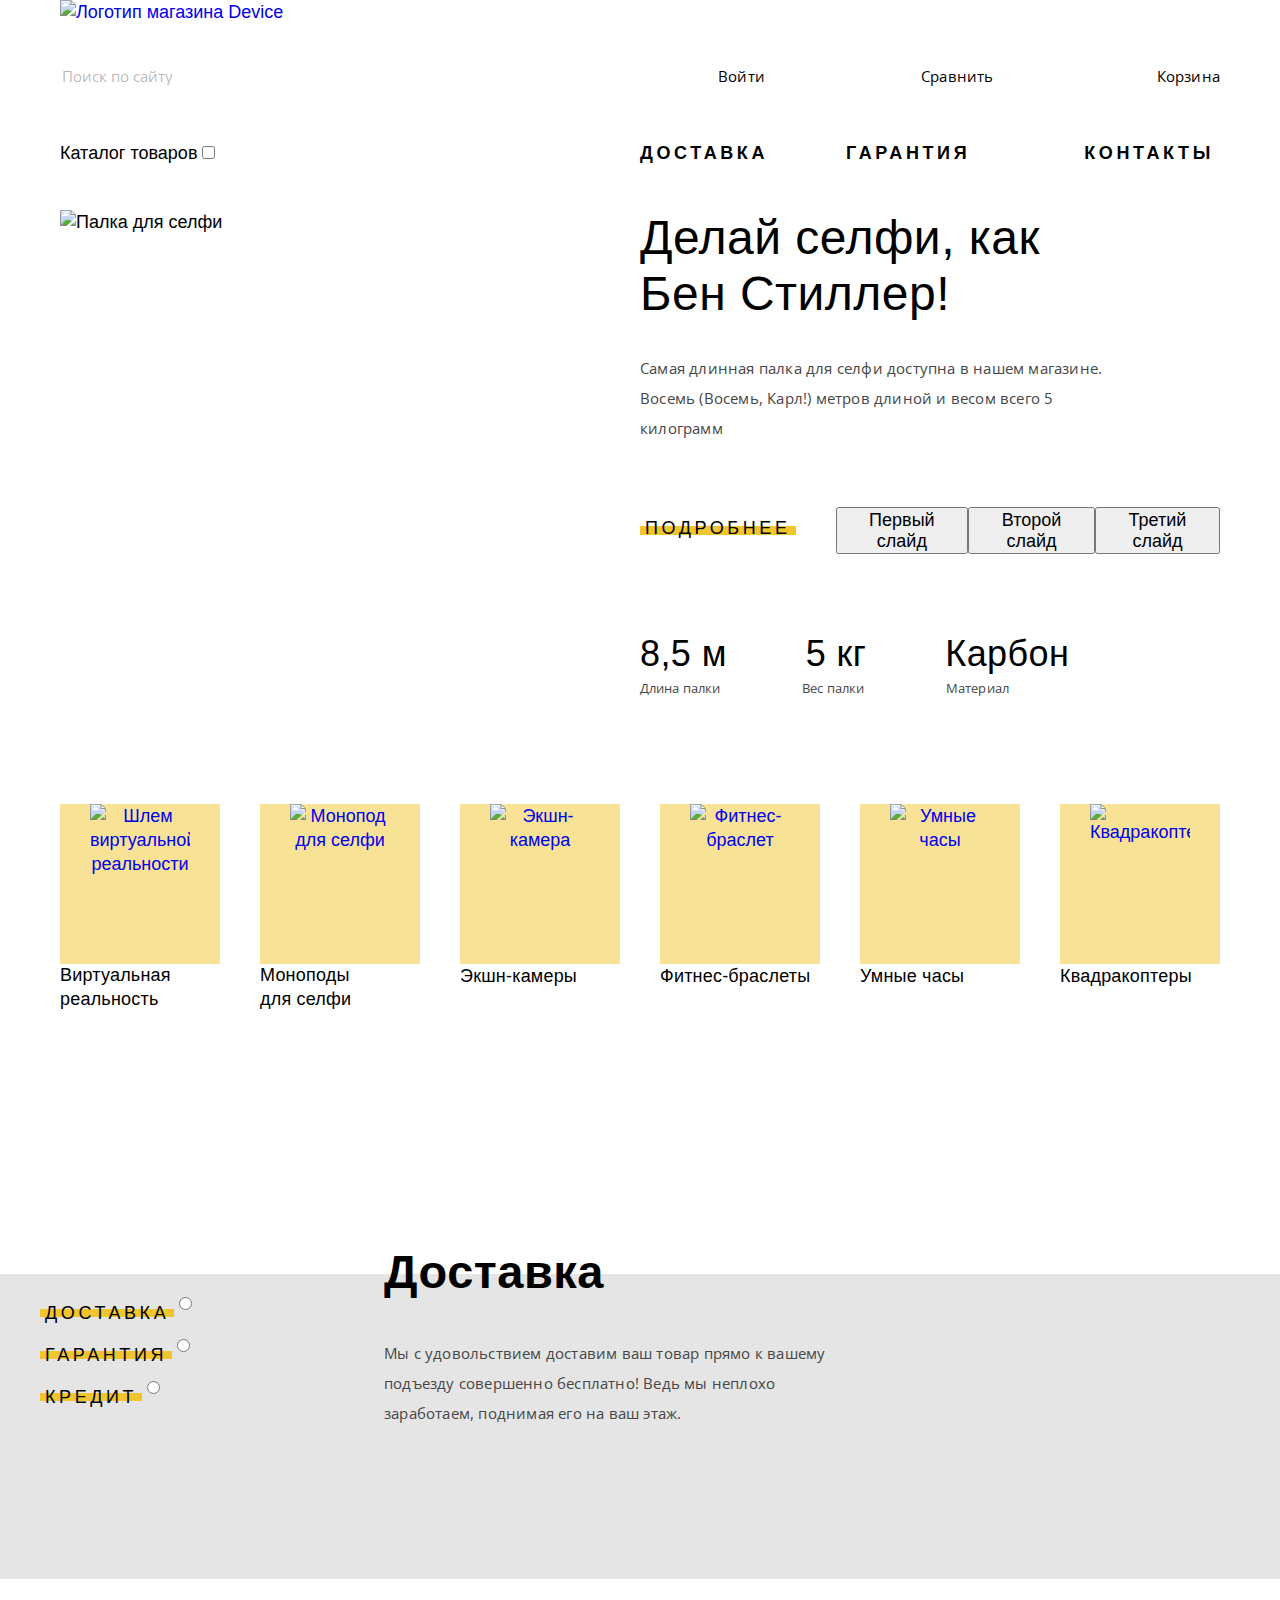
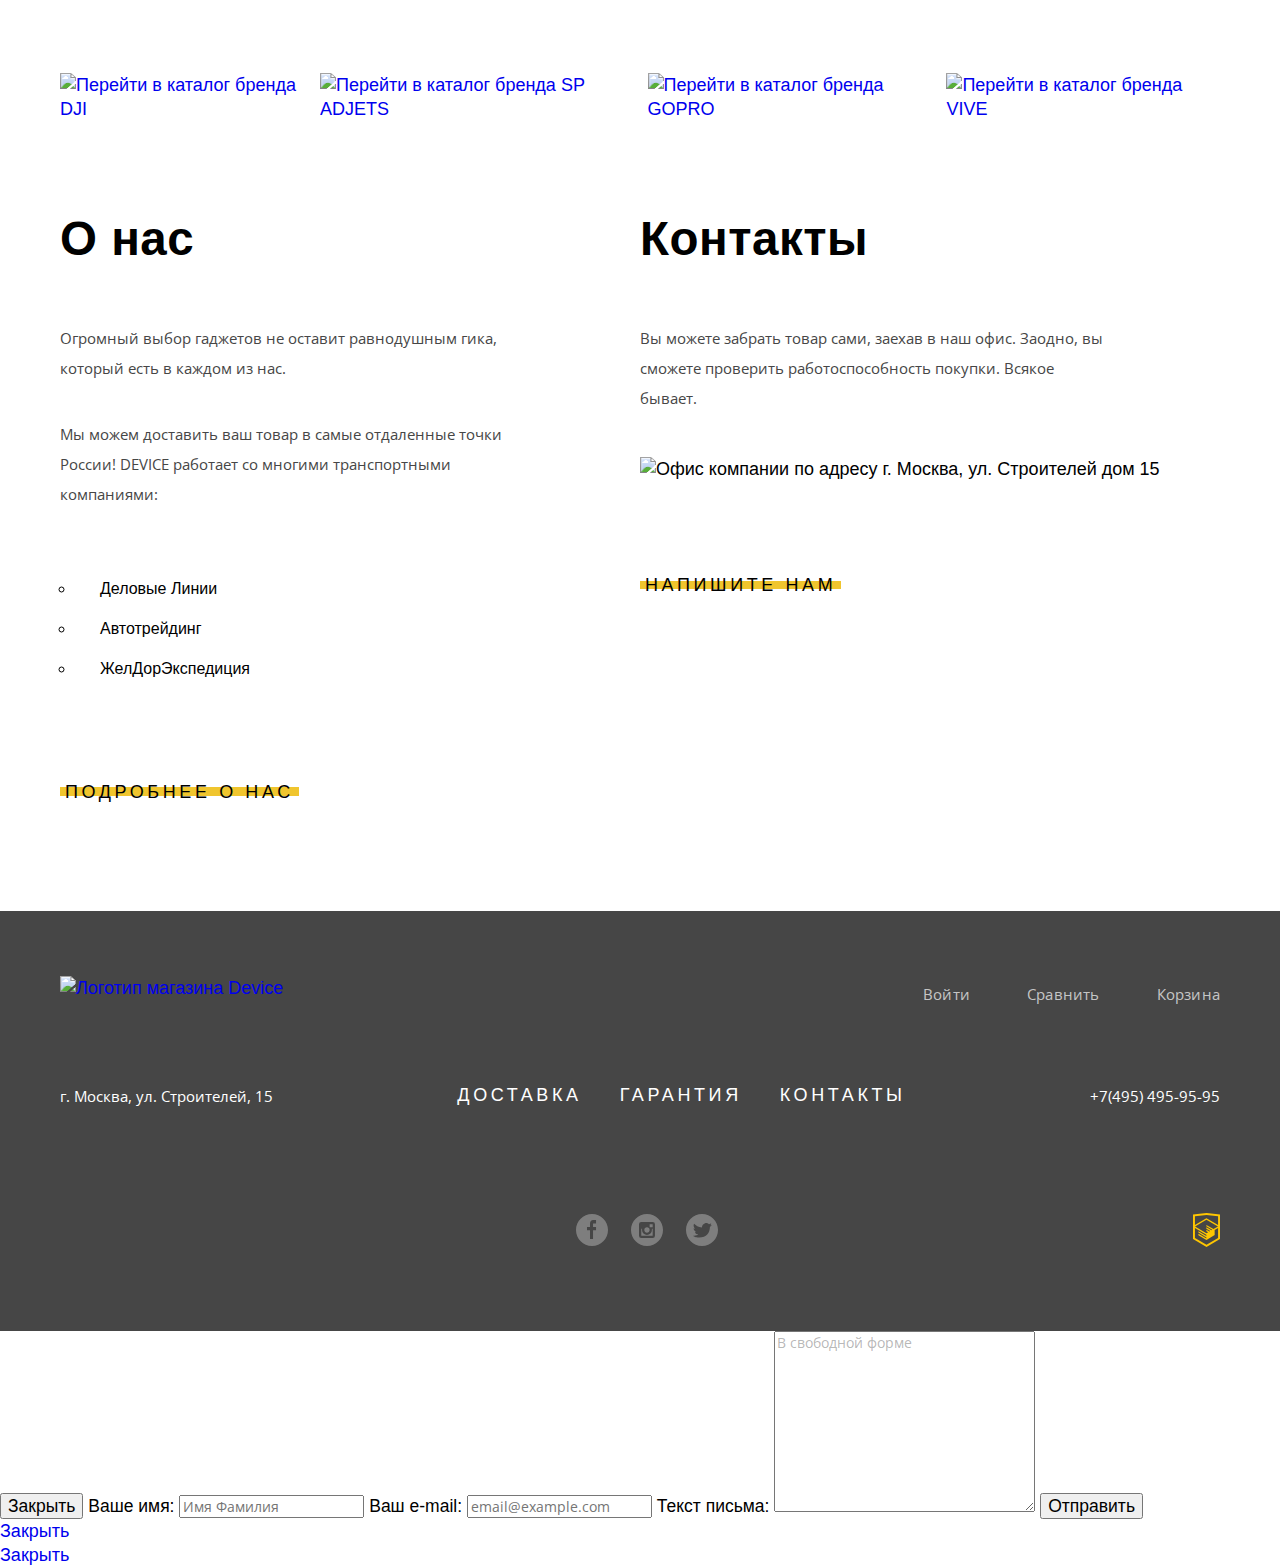
==== commit 096b0593: ":heavy_check_mark: Сборка #5" ====
--- a/5/index.html
+++ b/5/index.html
@@ -23,13 +23,11 @@
             <input id="header-search" type="search" value="Поиск по сайту"></label>
                     </form>
                 </div>
-                <div class="user-navigation-right">
-                    <ul class="user-navigation-list">
-                        <li class="user-navigation-link"><a href="#" class="user-profile">Войти</a></li>
-                        <li class="user-navigation-link"><a href="#">Сравнить</a></li>
-                        <li class="user-navigation-link"><a href="#">Корзина</a></li>
-                    </ul>
-                </div>
+                <ul class="user-navigation-list">
+                    <li class="user-navigation-link"><a href="#" class="user-profile">Войти</a></li>
+                    <li class="user-navigation-link"><a href="#">Сравнить</a></li>
+                    <li class="user-navigation-link"><a href="#">Корзина</a></li>
+                </ul>
             </div>
             <div class="pre-catalog-wrap">
                 <div class="items-catalog-wrap">
@@ -273,7 +271,7 @@
             <div class="footer-website-nav">
                 <p>г. Москва, ул. Строителей, 15</p>
                 <div class="footer-advantages">
-                    <ul class="footer-contacts">
+                    <ul class="footer-website-nav footer-contacts">
                         <li><a href="#">Доставка</a></li>
                         <li><a href="#">Гарантия</a></li>
                         <li><a href="#">Контакты</a></li>
--- a/5/style.css
+++ b/5/style.css
@@ -6,6 +6,16 @@
 @font-face {
     font-family: Gilroy-Light;
     src: url("/font/Gilroylight.woff2") format("woff2"), url("/font/Gilroylight.woff") format("woff");
+}
+
+html {
+    box-sizing: border-box;
+}
+
+*,
+*:before,
+*:after {
+    box-sizing: inherit;
 }
 
 body {
@@ -65,6 +75,7 @@
 
 .user-navigation-list {
     display: flex;
+    flex-basis: 50%;
     margin: 0;
     padding: 0;
 }
@@ -148,7 +159,7 @@
 }
 
 .items-catalog-wrap,
-.services-navigation-wrap {
+.services-navigation {
     flex-basis: 50%;
 }
 
@@ -832,7 +843,7 @@
 }
 
 .filter-wrap {
-    flex-basis: 32.5%;
+    flex-basis: 30%;
     background-color: #DCDCDC;
 }
 
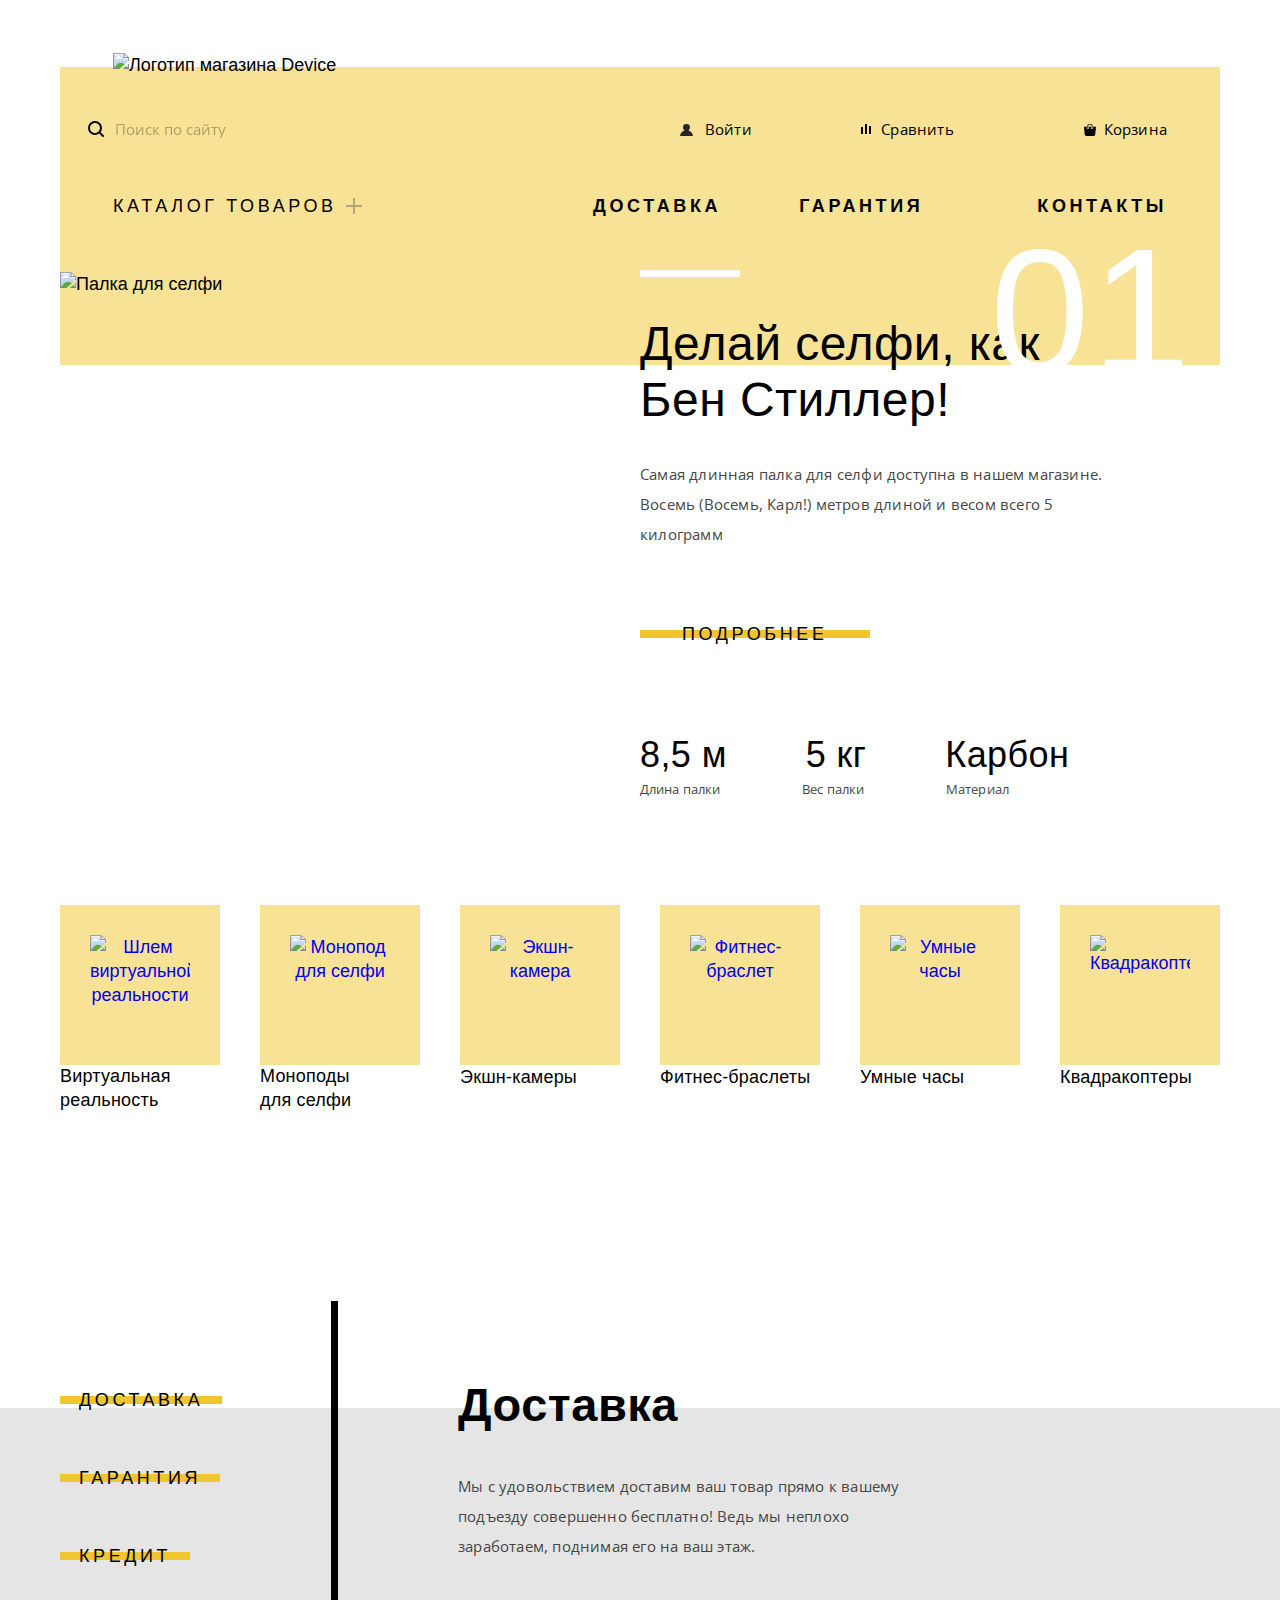
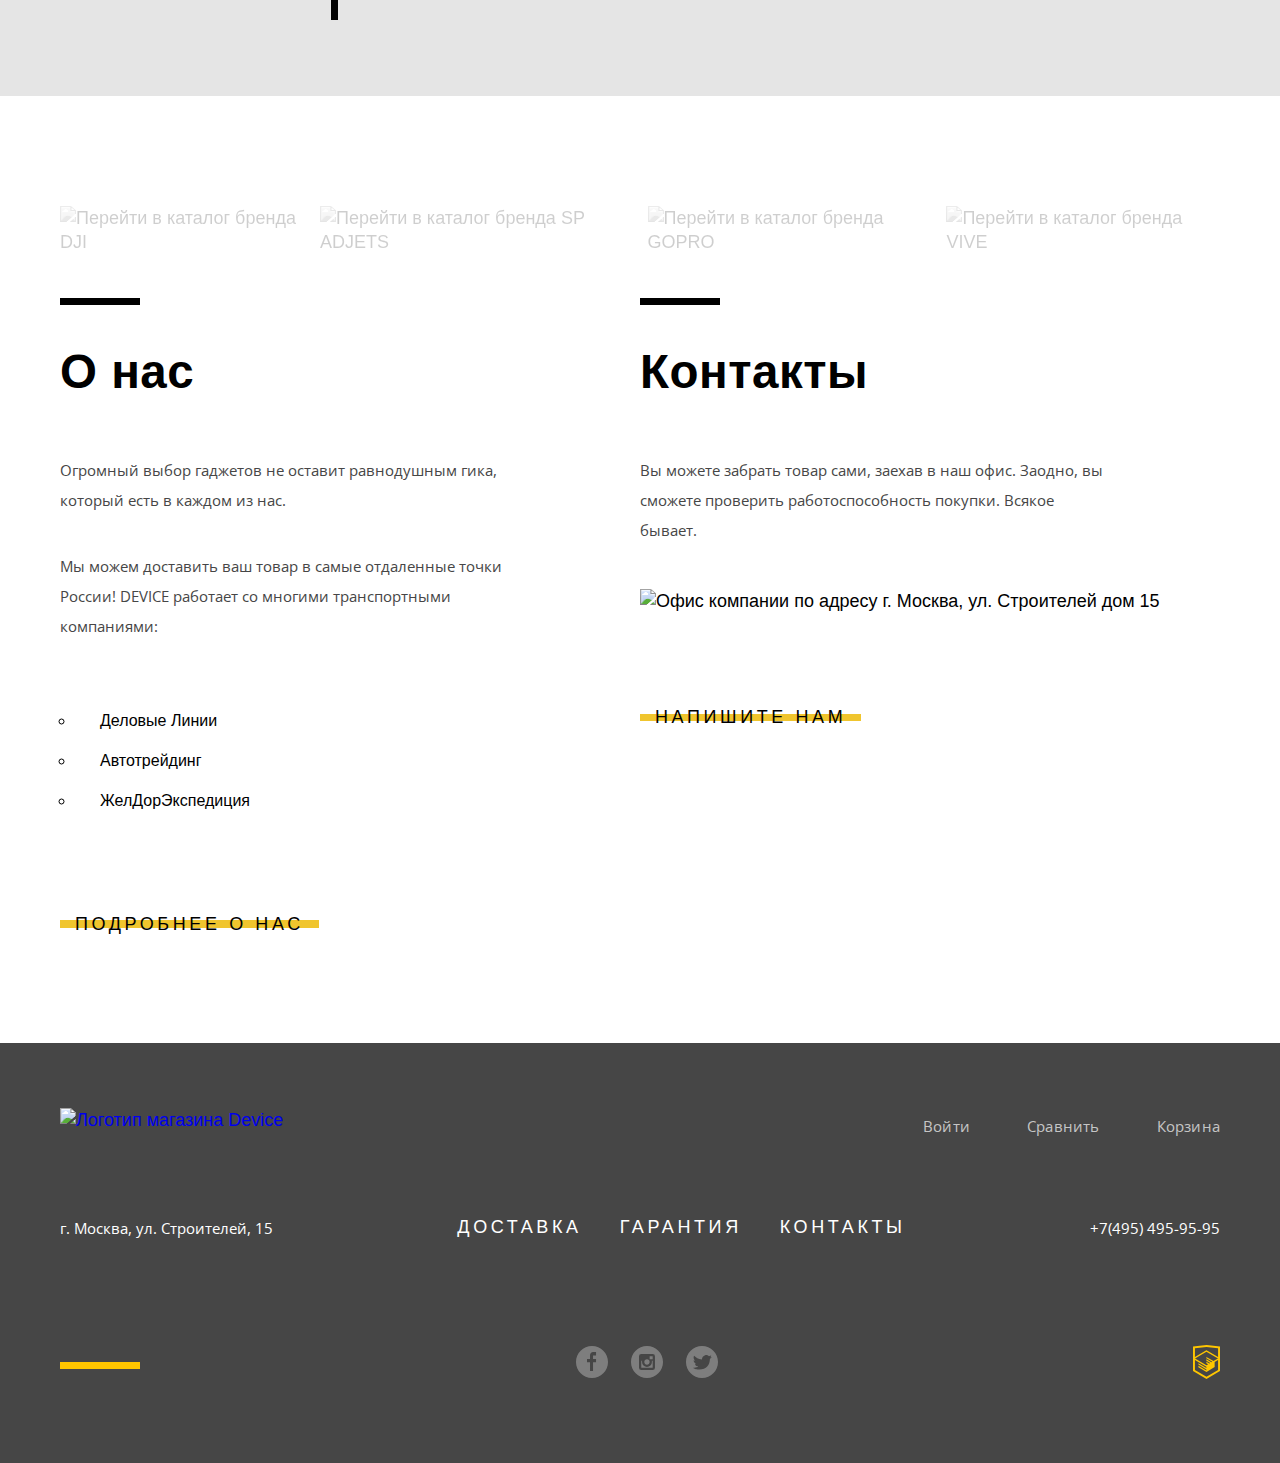
==== commit c6e9279a: ":heavy_check_mark: Сборка #5" ====
--- a/5/index.html
+++ b/5/index.html
@@ -11,28 +11,39 @@
 </head>
 
 <body>
-    <header class="main-header">
+    <header class="main-header-1">
         <nav class="header-navigation">
-            <a href="index.html" class="main-header-logo">
+            <a class="main-header-logo">
                 <img src="img/logo.svg" alt="Логотип магазина Device" width="163" height="36">
             </a>
             <div class="user-navigation">
                 <div class="user-navigation-search">
                     <form action="get">
-                        <label for="header-search">
+                        <label for="header-search" class="header-search">
             <input id="header-search" type="search" value="Поиск по сайту"></label>
                     </form>
                 </div>
                 <ul class="user-navigation-list">
                     <li class="user-navigation-link"><a href="#" class="user-profile">Войти</a></li>
-                    <li class="user-navigation-link"><a href="#">Сравнить</a></li>
-                    <li class="user-navigation-link"><a href="#">Корзина</a></li>
+                    <li class="user-navigation-link"><a href="#" class="user-navigation-compare">Сравнить</a></li>
+                    <li class="user-navigation-link"><a href="#" class="user-navigation-cart">Корзина</a></li>
                 </ul>
             </div>
             <div class="pre-catalog-wrap">
                 <div class="items-catalog-wrap">
                     <label for="full-catalog">Каталог товаров</label>
-                    <input id="full-catalog" name="header-catalog" type="checkbox"></input>
+                    <input id="full-catalog" name="header-catalog" type="checkbox">
+                    </input>
+                    <div class="products-navigation-wrap">
+                        <ul class="products-navigation">
+                            <li><a href="#">Виртуальная реальность</a></li>
+                            <li><a href="#">Моноподы для селфи</a></li>
+                            <li><a href="#">Экшн-камеры</a></li>
+                            <li><a href="#">Фитнес-браслеты</a></li>
+                            <li><a href="#">Умные часы</a></li>
+                            <li><a href="#">Квадракоптеры</a></li>
+                        </ul>
+                    </div>
                 </div>
                 <div class="services-navigation-wrap">
                     <ul class="services-navigation">
@@ -42,14 +53,6 @@
                     </ul>
                 </div>
             </div>
-            <ul class="products-navigation visually-hidden">
-                <li><a href="#">Виртуальная реальность</a></li>
-                <li><a href="#">Моноподы для селфи</a></li>
-                <li><a href="#">Экшн-камеры</a></li>
-                <li><a href="#">Фитнес-браслеты</a></li>
-                <li><a href="#">Умные часы</a></li>
-                <li><a href="#">Квадракоптеры</a></li>
-            </ul>
         </nav>
     </header>
 
@@ -66,8 +69,8 @@
                         <p class="featured-description-1">Самая длинная палка для селфи доступна в нашем магазине. Восемь (Восемь, Карл!) метров длиной и весом всего 5 килограмм
                         </p>
                         <div class="button-radio-wrap">
-                            <a class="device-button" href="#">Подробнее</a>
-                            <ul class="slides-switches">
+                            <a class="device-button device-button-220" href="#">Подробнее</a>
+                            <ul class="slides-switches visually-hidden">
                                 <li class="slide-radio"><button class="slides-btn">Первый слайд</button></li>
                                 <li class="slide-radio"><button class="slides-btn">Второй слайд</button></li>
                                 <li class="slide-radio"><button class="slides-btn">Третий слайд</button></li>
@@ -186,35 +189,34 @@
         </section>
 
         <section class="services-information">
-            <h2 class="visually-hidden">Сервисы</h2>
-            <ul class="services-features">
-                <li>
-                    <label class="device-button">Доставка</label>
-                    <input type="radio" name="advances-shipping" value="shipping">
-                </li>
-                <li>
-                    <label class="device-button">Гарантия</label>
-                    <input type="radio" name="advances-shipping" value="warranty">
-                </li>
-                <li>
-                    <label class="device-button">Кредит</label>
-                    <input type="radio" name="advances-shipping" value="loan">
-                </li>
-            </ul>
-            <ul class="services-description">
-                <li>
-                    <h2>Доставка</h2>
-                    <p>Мы с удовольствием доставим ваш товар прямо к вашему подъезду совершенно бесплатно! Ведь мы неплохо заработаем, поднимая его на ваш этаж.</p>
-                </li>
-                <li class="visually-hidden">
-                    <h2>Гарантия</h2>
-                    <p>Если из-за возгорания купленного у нас товара у вас сгорит дом - не переживайте, мы выдадим вам новый. <br>Товар, не дом, конечно же.</p>
-                </li>
-                <li class="visually-hidden">
-                    <h2>Кредит</h2>
-                    <p>Залезть в долговую яму стало проще! Кредитные консультанты подберут для вас наиболее выгодные условия кредита. Выгодные для нашего банка, разумеется.</p>
-                </li>
-            </ul>
+            <div class="services-information-wrap">
+                <h2 class="visually-hidden">Сервисы</h2>
+                <ul class="services-features">
+                    <li>
+                        <button class="device-button-advances">Доставка</button>
+                    </li>
+                    <li>
+                        <button class="device-button-advances">Гарантия</button>
+                    </li>
+                    <li>
+                        <button class="device-button-advances">Кредит</button>
+                    </li>
+                </ul>
+                <ul class="services-description">
+                    <li>
+                        <h2>Доставка</h2>
+                        <p>Мы с удовольствием доставим ваш товар прямо к вашему подъезду совершенно бесплатно! Ведь мы неплохо заработаем, поднимая его на ваш этаж.</p>
+                    </li>
+                    <li class="visually-hidden">
+                        <h2>Гарантия</h2>
+                        <p>Если из-за возгорания купленного у нас товара у вас сгорит дом - не переживайте, мы выдадим вам новый. <br>Товар, не дом, конечно же.</p>
+                    </li>
+                    <li class="visually-hidden">
+                        <h2>Кредит</h2>
+                        <p>Залезть в долговую яму стало проще! Кредитные консультанты подберут для вас наиболее выгодные условия кредита. Выгодные для нашего банка, разумеется.</p>
+                    </li>
+                </ul>
+            </div>
         </section>
 
         <section class="featured-companies">
@@ -245,14 +247,14 @@
                     <li>Автотрейдинг</li>
                     <li>ЖелДорЭкспедиция</li>
                 </ul>
-                <a class="device-button" href="#">Подробнее о нас</a>
+                <a class="device-button device-button-260" href="#">Подробнее о нас</a>
             </section>
 
             <section class="contacts">
                 <h2>Контакты</h2>
                 <p>Вы можете забрать товар сами, заехав в наш офис. Заодно, вы сможете проверить работоспособность покупки. Всякое бывает.</p>
                 <img src="img/map-jpg.jpg" width="560" height="222" alt="Офис компании по адресу г. Москва, ул. Строителей дом 15">
-                <button class="device-button" type="submit">Напишите нам</button>
+                <button class="device-button device-button-260" type="submit">Напишите нам</button>
             </section>
         </div>
 
@@ -263,9 +265,9 @@
             <div class="footer-navigation">
                 <a class="footer-navigation-logo" href="#"><img class="footer-navigation-logo" src="img/logo-4.svg" width="164" height="36" alt="Логотип магазина Device "></a>
                 <ul class="footer-user-nav">
-                    <li><a class="user-profile">Войти</a></li>
-                    <li><a href="#">Сравнить</a></li>
-                    <li><a href="#">Корзина</a></li>
+                    <li><a class="footer-user-profile">Войти</a></li>
+                    <li><a href="#" class="footer-user-navigation-compare">Сравнить</a></li>
+                    <li><a href="#" class="footer-user-navigation-cart">Корзина</a></li>
                 </ul>
             </div>
             <div class="footer-website-nav">
@@ -281,7 +283,7 @@
             </div>
 
             <div class="footer-social">
-                <div class=""></div>
+                <div class="footer-social-border"></div>
                 <ul class="social-buttons">
                     <li><a class="social-button-1" href="#"><span class="visually-hidden">Facebook</span></a></li>
                     <li><a class="social-button-2" href="#"><span class="visually-hidden">Instagram</span></a></li>
@@ -293,7 +295,7 @@
         </div>
     </footer>
 
-    <section class="modal modal-feedback">
+    <section class="modal modal-feedback visually-hidden">
         <h2 class="visually-hidden ">Обратная связь</h2>
         <form class="feedback-form" method="post">
             <button type="button" class="modal-close">Закрыть</button>
--- a/5/style.css
+++ b/5/style.css
@@ -51,6 +51,38 @@
 header {
     max-width: 1160px;
     margin: auto;
+    position: relative;
+}
+
+.main-header-1::before {
+    content: "";
+    position: absolute;
+    background-color: #f0c52e;
+    opacity: 0.5;
+    width: 1160px;
+    top: 67px;
+    height: 298px;
+    z-index: -1;
+}
+
+.main-header-2::before {
+    content: "";
+    position: absolute;
+    background-color: #f0c52e;
+    opacity: 0.5;
+    width: 1160px;
+    top: 67px;
+    height: 189px;
+    z-index: -1;
+}
+
+.main-header-logo {
+    margin-top: 40px;
+    ;
+}
+
+.header-navigation {
+    padding: 53px;
 }
 
 .user-navigation {
@@ -95,9 +127,10 @@
 }
 
 .user-navigation-search [type="search"] {
-    color: rgba(0, 0, 0, 0.3);
+    color: rgb(0, 0, 0);
+    opacity: 0.3;
     background-color: transparent;
-    border: 0px solid;
+    border: none;
     margin: auto;
 }
 
@@ -132,22 +165,52 @@
     color: #000000;
 }
 
+.products-navigation-wrap {
+    display: flex;
+    position: absolute;
+    left: 0;
+    margin-top: 20px;
+    z-index: 0;
+    width: 1160px;
+    background-color: #f7e296;
+}
+
+.products-navigation {
+    display: flex;
+    flex-direction: column;
+    max-height: 129px;
+    flex-wrap: wrap;
+    padding-left: 58px;
+}
+
+.products-navigation li {
+    padding-right: 58px;
+}
+
+.products-navigation li:last-child {
+    position: absolute;
+    left: 475px;
+}
+
 .services-navigation a:hover,
 .user-navigation a:hover,
 .products-navigation a:hover,
 .full-catalog-button:hover {
-    color: rgba(0, 0, 0, 0.6);
+    color: rgb(0, 0, 0);
+    opacity: 0.6;
 }
 
 .services-navigation a:focus,
 .user-navigation a:focus,
 .products-navigation a:focus,
 .full-catalog-button:focus {
-    color: rgba(0, 0, 0, 0.3)
+    color: rgb(0, 0, 0);
+    opacity: 0.3;
 }
 
 .user-navigation-search [type="search"]:hover {
-    color: rgba(0, 0, 0, 0.6);
+    color: rgb(0, 0, 0);
+    opacity: 0.6;
 }
 
 .user-navigation-search [type="search"]:focus {
@@ -163,6 +226,21 @@
     flex-basis: 50%;
 }
 
+.items-catalog-wrap label {
+    font-size: 18px;
+    line-height: 1.33;
+    letter-spacing: 3.6px;
+    text-transform: uppercase;
+}
+
+#full-catalog:not(:checked)+.products-navigation-wrap {
+    display: none;
+}
+
+.items-catalog-wrap [type="checkbox"] {
+    display: none;
+}
+
 .services-navigation {
     display: flex;
     justify-content: flex-end;
@@ -173,10 +251,10 @@
     padding-right: 78px;
 }
 
-
-/* .services-navigation li:nth-of-type(2) {
-    margin-left: 48px;
-} */
+.services-navigation li:checked {
+    background-color: #000000;
+    color: #f0c52e;
+}
 
 .services-navigation li:last-of-type {
     margin-left: 114px;
@@ -185,7 +263,8 @@
 
 /* button */
 
-.device-button {
+.device-button,
+.device-button-advances {
     position: relative;
     display: inline-block;
     padding: 9px 5px;
@@ -202,11 +281,14 @@
     z-index: 1;
 }
 
-.device-button:active {
-    color: rgba(0, 0, 0, 0.3);
-}
-
-.device-button::before {
+.device-button:active,
+.device-button-advances:active {
+    color: rgb(0, 0, 0);
+    opacity: 0.3;
+}
+
+.device-button::before,
+.device-button-advances:before {
     content: "";
     position: absolute;
     top: 40%;
@@ -223,6 +305,37 @@
     height: 100%;
 }
 
+.device-button-advances:hover::before {
+    top: 0;
+    height: 100%;
+    width: 278px;
+    background-color: #000000;
+}
+
+.device-button-advances {
+    padding-left: 19px;
+    padding-right: 19px;
+}
+
+.device-button-advances:hover {
+    font-family: Gilroy-ExtraBold;
+    font-size: 18px;
+    line-height: 1.33;
+    letter-spacing: 3.6px;
+    text-align: center;
+    color: #f7e184;
+}
+
+.device-button-220 {
+    padding-left: 42px;
+    padding-right: 42px;
+}
+
+.device-button-260 {
+    padding-left: 15px;
+    padding-right: 15px;
+}
+
 
 /* slider */
 
@@ -242,6 +355,31 @@
 
 .featured-description {
     flex-basis: 50%;
+    margin-top: 44px;
+    position: relative;
+}
+
+.featured-description::before {
+    content: "";
+    width: 100px;
+    height: 7px;
+    background-color: #fff;
+    position: absolute;
+    top: -46px;
+}
+
+.featured-description::after {
+    content: "01";
+    font-size: 179px;
+    width: 166px;
+    height: 131px;
+    line-height: 1;
+    letter-spacing: 1.8px;
+    text-align: right;
+    color: #ffffff;
+    position: absolute;
+    top: -94px;
+    left: 350px;
 }
 
 .button-radio-wrap {
@@ -343,7 +481,7 @@
 .featured-categories {
     max-width: 1160px;
     margin: auto;
-    margin-bottom: 262px;
+    margin-bottom: 188px;
 }
 
 .categories-list {
@@ -359,16 +497,18 @@
 }
 
 .image-wrap {
+    display: flex;
     background-color: rgba(240, 197, 46, 0.5);
     width: 160px;
     height: 160px;
-    display: block;
     text-align: center;
 }
 
 .categories-list img {
     max-width: 100px;
-    margin: 0 auto;
+    height: 100px;
+    display: block;
+    margin: auto;
 }
 
 .categores-list-features span {
@@ -386,23 +526,63 @@
     padding: 0;
 }
 
+.companies-list img {
+    filter: grayscale(1);
+    opacity: 0.2;
+}
+
+.companies-list img:hover {
+    filter: none;
+    opacity: 1;
+}
+
 
 /* advantages */
 
 .services-information {
     width: 100%;
+    display: flex;
+    margin: auto;
+    position: relative;
+}
+
+.services-information:before {
+    content: "";
+    width: 100%;
+    height: 288px;
     background-color: #e5e5e5;
-    display: flex;
-    margin: auto;
+    position: absolute;
+    top: 107px;
+    z-index: -1;
 }
 
 .services-features {
-    flex-basis: 30%;
     list-style: none;
+    margin: 0;
+    padding: 0;
+    border-right: 7px solid black;
+    width: 278px;
+    height: 319px;
+}
+
+.services-information-wrap {
+    width: 1160px;
+    margin: auto;
+    display: flex;
+}
+
+.services-features li {
+    margin-bottom: 40px;
+    height: 38px;
+}
+
+.services-features li:first-of-type {
+    margin-top: 80px;
 }
 
 .services-description {
-    flex-basis: 70%;
+    flex: 1;
+    z-index: 2;
 }
 
 .services-description {
@@ -412,12 +592,14 @@
 }
 
 .services-description h2 {
+    padding: 0;
+    margin: 0;
     font-size: 47px;
     line-height: 1;
     letter-spacing: 0.5px;
-    padding: 0;
-    margin-top: -26px;
     margin-bottom: 43px;
+    margin-left: 120px;
+    margin-top: 80px;
 }
 
 .services-description p {
@@ -429,6 +611,7 @@
     max-width: 450px;
     margin: 0;
     padding-bottom: 151px;
+    margin-left: 120px;
 }
 
 
@@ -458,10 +641,30 @@
 
 .about-us {
     flex: 1;
+    position: relative;
+}
+
+.about-us::before {
+    content: "";
+    position: absolute;
+    width: 80px;
+    height: 7px;
+    background-color: #000000;
+    top: -50px;
 }
 
 .contacts {
     flex: 1;
+    position: relative;
+}
+
+.contacts::before {
+    content: "";
+    position: absolute;
+    width: 80px;
+    height: 7px;
+    background-color: #000000;
+    top: -50px;
 }
 
 .about-us h2,
@@ -559,17 +762,21 @@
     margin-right: 57px;
 }
 
-.footer-user-nav li .logged {
+.logged {
     margin-right: 20px;
 }
 
-.footer-user-nav li .logout-link {
+.logout-link {
     margin-left: 10px;
 }
 
-.logout-link a,
+.logout-link a {
+    color: rgba(255, 255, 255, 0.3);
+}
+
 .header-logout-link a {
-    color: rgba(255, 255, 255, 0.3);
+    color: rgb(0, 0, 0);
+    opacity: 0.3;
 }
 
 .footer-user-nav a:hover {
@@ -738,12 +945,8 @@
 
 /*  catalog selfie stick css */
 
-main {
-    margin-top: 44px;
-}
-
 .breadcrumbs,
-h1 {
+.page-title-heading {
     list-style-type: none;
     margin: auto;
     padding: 0;
@@ -751,7 +954,7 @@
     width: 1038px;
 }
 
-h1 {
+.page-title-heading {
     margin-bottom: 31px;
     font-size: 47px;
     line-height: 48px;
@@ -768,7 +971,8 @@
     font-size: 14px;
     line-height: 1.71;
     letter-spacing: 0.1px;
-    color: rgba(0, 0, 0, 0.3);
+    color: rgb(0, 0, 0);
+    opacity: 0.3;
 }
 
 .breadcrumbs {
@@ -783,7 +987,7 @@
 }
 
 .filter {
-    background-color: #EFEFEF;
+    background-color: #efefef;
     flex-basis: 30%;
     display: flex;
     flex-direction: column;
@@ -811,10 +1015,52 @@
     font-size: 14px;
     line-height: 2.86;
     letter-spacing: 0.1px;
-}
-
-.filter fieldset {
-    width: 110px;
+    margin-left: 32px;
+}
+
+.filter-list-choice {
+    position: relative;
+}
+
+.filter-list-choice input[type="radio"],
+.filter-list-choice input[type="checkbox"] {
+    display: none;
+}
+
+.filter-list-presence::before {
+    content: "";
+    position: absolute;
+    width: 25px;
+    height: 25px;
+    left: 0px;
+    top: 8px;
+    background-repeat: no-repeat;
+}
+
+.filter-list-choice input[type="radio"]:checked+.filter-list-presence::before {
+    background-image: url(/img/radio-on.svg);
+}
+
+.filter-list-choice input[type="radio"]:not(:checked)+.filter-list-presence::before {
+    background-image: url(/img/radio-off.svg);
+}
+
+.filter-color-choice::before {
+    content: "";
+    position: absolute;
+    width: 27px;
+    height: 23px;
+    left: 0px;
+    top: 8px;
+    background-repeat: no-repeat;
+}
+
+.filter-list-choice input[type="checkbox"]:checked+.filter-color-choice::before {
+    background-image: url(/img/checkbox-off.svg)
+}
+
+.filter-list-choice input[type="checkbox"]:not(:checked)+.filter-color-choice::before {
+    background-image: url(/img/checkbox-on.svg)
 }
 
 .filter-price {
@@ -823,20 +1069,24 @@
 }
 
 .filter-price legend {
-    padding: 40px 0px;
+    padding-top: 16px;
+    padding-bottom: 40px;
+    width: 201px;
+    border-top: 2px solid black;
 }
 
 .filter-color {
     text-align: left;
     padding: 0px;
-    margin-top: 85px;
+    margin-top: 55px;
 }
 
 .filter-color legend {
+    padding-top: 16px;
     margin-bottom: 30px;
-}
-
-.filter-color input [type="checkbox"] {}
+    width: 201px;
+    border-top: 2px solid black;
+}
 
 .sorting {
     display: flex;
@@ -858,6 +1108,12 @@
 
 .fieldset-bluetooth {
     margin-top: 63px;
+}
+
+.fieldset-bluetooth legend {
+    padding-top: 16px;
+    width: 201px;
+    border-top: 2px solid black;
 }
 
 .sorting-wrap {
@@ -892,7 +1148,8 @@
     font-family: 'Open Sans', "Arial", sans-serif;
     font-size: 14px;
     line-height: 1.25;
-    color: rgba(0, 0, 0, 0.3);
+    color: rgb(0, 0, 0);
+    opacity: 0.3;
 }
 
 .sorting a:focus {
@@ -914,6 +1171,33 @@
     list-style-type: none;
     margin: 0;
     padding: 0;
+}
+
+.catalog-item {
+    position: relative;
+}
+
+.catalog-buttons {
+    display: none;
+    justify-content: center;
+    align-items: center;
+    flex-direction: column;
+    position: absolute;
+    top: 0px;
+    left: 0px;
+    background-color: #eeeeee;
+    width: 360px;
+    height: 380px;
+    opacity: 0.7;
+}
+
+.catalog-buttons-2 {
+    left: 40px;
+}
+
+.catalog-item img:hover+div.catalog-buttons,
+div.catalog-buttons:hover {
+    display: flex;
 }
 
 .catalog-item h3 {
@@ -946,9 +1230,11 @@
     line-height: 2.77;
     letter-spacing: 0.1px;
     text-align: center;
-    color: rgba(0, 0, 0, 0.5);
+    color: rgb(0, 0, 0);
+    opacity: 0.5;
     border: none;
     cursor: pointer;
+    background-color: transparent;
 }
 
 
@@ -981,7 +1267,8 @@
     font-size: 16px;
     line-height: 24px;
     letter-spacing: 3.2px;
-    color: rgba(0, 0, 0, 0.3);
+    color: rgb(0, 0, 0);
+    opacity: 0.3;
 }
 
 .pagination-list li:not(:last-child) {
@@ -1032,4 +1319,213 @@
     flex-direction: column;
     flex-basis: 70%;
     margin-bottom: 77px;
+}
+
+
+/* icons */
+
+.user-profile,
+.user-navigation-compare,
+.user-navigation-cart,
+.items-catalog-wrap label {
+    position: relative;
+}
+
+.user-profile::before {
+    content: "";
+    background-image: url(/img/user.svg);
+    object-fit: contain;
+    height: 12px;
+    width: 13px;
+    position: absolute;
+    top: 5px;
+    left: -25px;
+    background-repeat: no-repeat;
+}
+
+.user-navigation-compare::before {
+    content: "";
+    background-image: url(/img/compare.svg);
+    object-fit: contain;
+    height: 10px;
+    width: 10px;
+    position: absolute;
+    top: 5px;
+    left: -20px;
+    background-repeat: no-repeat;
+}
+
+.user-navigation-cart::before {
+    content: "";
+    background-image: url(/img/cart.svg);
+    object-fit: contain;
+    height: 12px;
+    width: 12px;
+    position: absolute;
+    top: 5px;
+    left: -20px;
+    background-repeat: no-repeat;
+}
+
+.items-catalog-wrap label::after {
+    content: "";
+    background-image: url(/img/plus.svg);
+    height: 16px;
+    width: 16px;
+    position: absolute;
+    top: 2px;
+    right: -25px;
+    background-repeat: no-repeat;
+    object-fit: contain;
+    opacity: 0.3;
+}
+
+.footer-user-profile,
+.footer-user-navigation-compare,
+.footer-user-navigation-cart {
+    position: relative;
+}
+
+.footer-user-profile::before {
+    content: "";
+    background-image: url(/img/user-1.svg);
+    object-fit: contain;
+    height: 12px;
+    width: 13px;
+    position: absolute;
+    top: 5px;
+    left: -25px;
+    background-repeat: no-repeat;
+}
+
+.footer-user-navigation-compare::before {
+    content: "";
+    background-image: url(/img/compare-2.svg);
+    object-fit: contain;
+    height: 10px;
+    width: 10px;
+    position: absolute;
+    top: 5px;
+    left: -20px;
+    background-repeat: no-repeat;
+}
+
+.footer-user-navigation-cart::before {
+    content: "";
+    background-image: url(/img/cart-1.svg);
+    object-fit: contain;
+    height: 12px;
+    width: 12px;
+    position: absolute;
+    top: 5px;
+    left: -20px;
+    background-repeat: no-repeat;
+}
+
+.user-navigation-search form {
+    position: relative;
+}
+
+.header-search::before {
+    content: "";
+    background-image: url(/img/search.svg);
+    object-fit: contain;
+    height: 16px;
+    width: 16px;
+    position: absolute;
+    top: 7px;
+    left: -25px;
+    background-repeat: no-repeat;
+}
+
+.breadcrumbs-step a {
+    position: relative;
+}
+
+.nav-arr-1 a::after {
+    content: "";
+    background-image: url(/img/nav-arrow.svg);
+    object-fit: contain;
+    height: 7px;
+    width: 4px;
+    position: absolute;
+    top: 7px;
+    left: 68px;
+    background-repeat: no-repeat;
+}
+
+.nav-arr-2 a::after {
+    content: "";
+    background-image: url(/img/nav-arrow.svg);
+    object-fit: contain;
+    height: 7px;
+    width: 4px;
+    position: absolute;
+    top: 7px;
+    left: 126px;
+    background-repeat: no-repeat;
+}
+
+.top-pagination,
+.bottom-pagination {
+    position: relative;
+}
+
+.top-pagination::before {
+    content: "";
+    background-image: url(/img/icon-up-dir.svg);
+    object-fit: contain;
+    width: 11px;
+    height: 10px;
+    position: absolute;
+    background-repeat: no-repeat;
+    top: -4px;
+    opacity: 0.2;
+}
+
+.bottom-pagination::before {
+    content: "";
+    background-image: url(/img/icon-down-dir.svg);
+    object-fit: contain;
+    width: 11px;
+    height: 10px;
+    position: absolute;
+    background-repeat: no-repeat;
+    top: -4px;
+    left: 25px;
+    ;
+}
+
+.footer-social-border {
+    position: relative;
+}
+
+.footer-social-border::before {
+    content: "";
+    position: absolute;
+    width: 80px;
+    height: 7px;
+    background-color: #ffc600;
+}
+
+.catalog-item-new {
+    position: relative;
+}
+
+.catalog-item-new span {
+    position: absolute;
+    font-size: 14px;
+    line-height: 1.71;
+    letter-spacing: 0.7px;
+    text-align: center;
+    padding: 15px 0px;
+    color: rgb(0, 0, 0);
+    opacity: 0.2;
+    font-family: Gilroy-Extrabold;
+    border: 2px solid rgba(0, 0, 0, 0.2);
+    border-radius: 50%;
+    width: 60px;
+    height: 60px;
+    top: 15px;
+    right: 30px;
 }